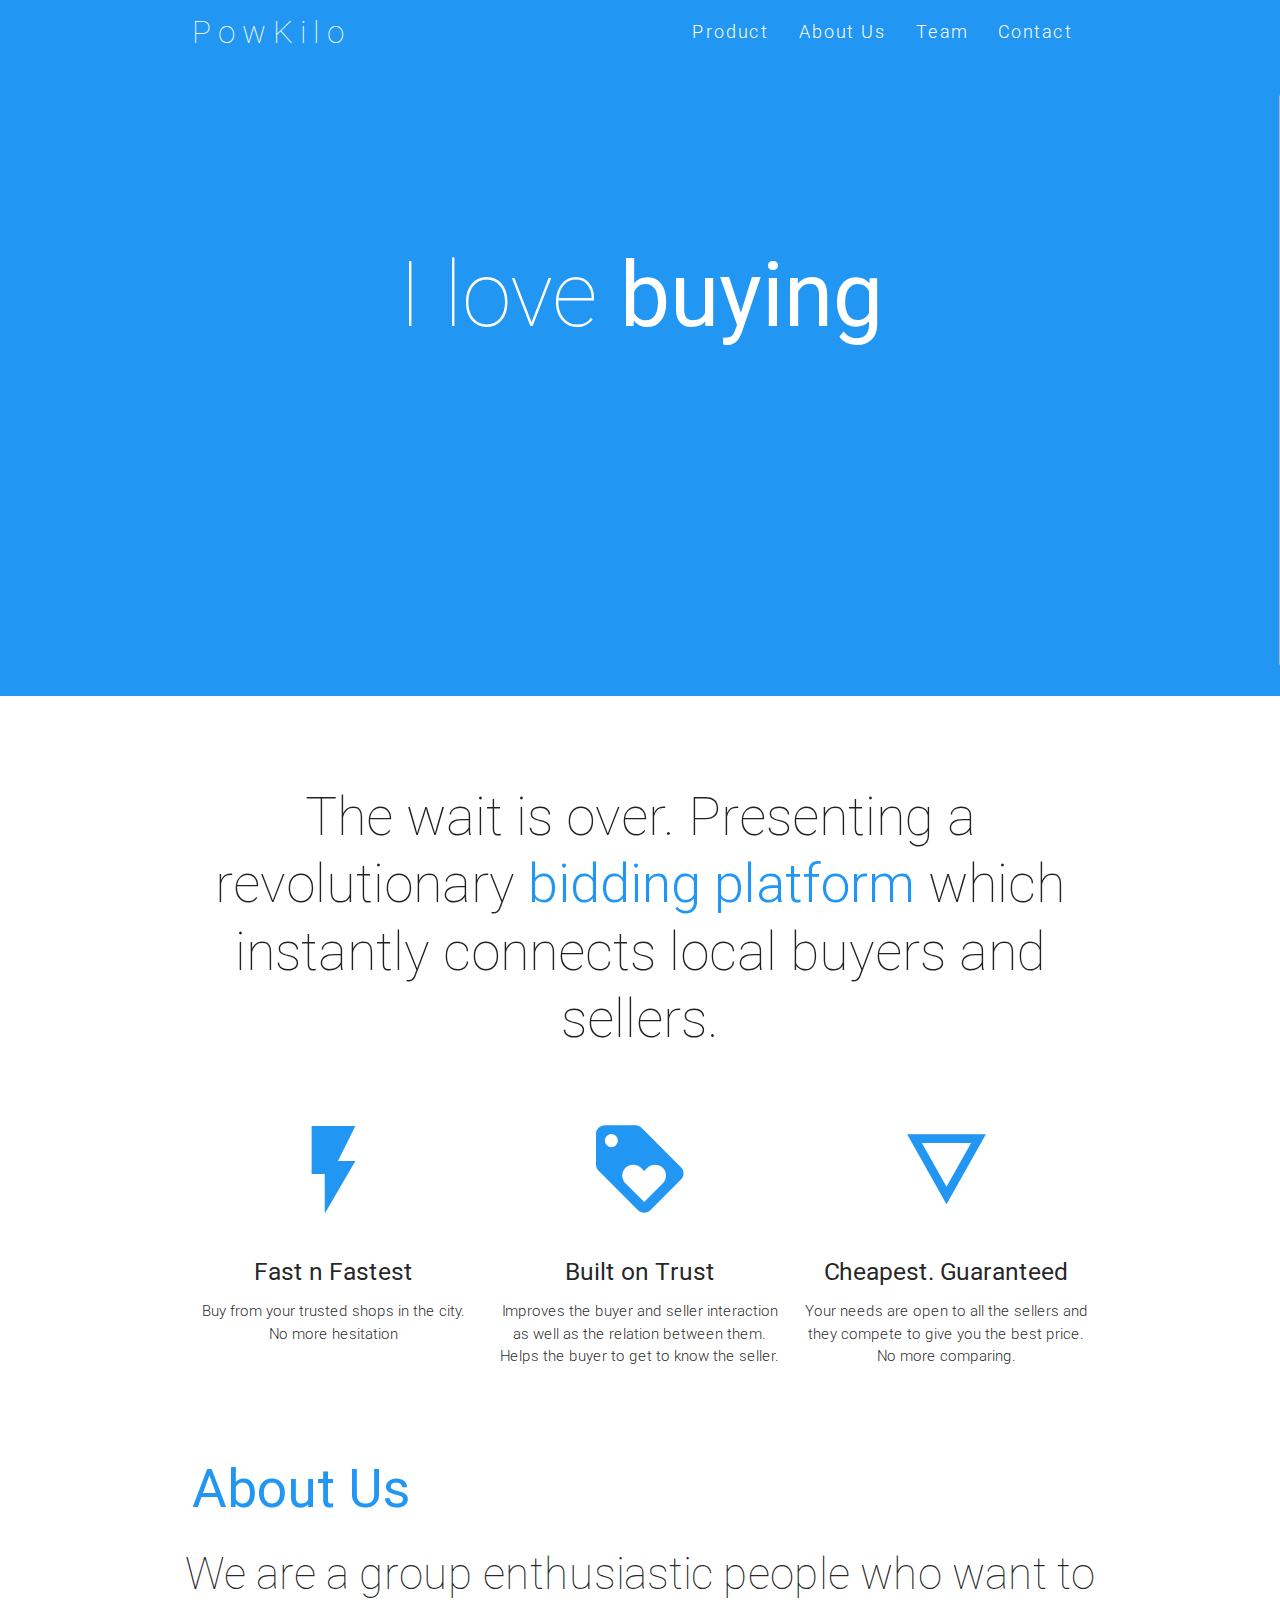
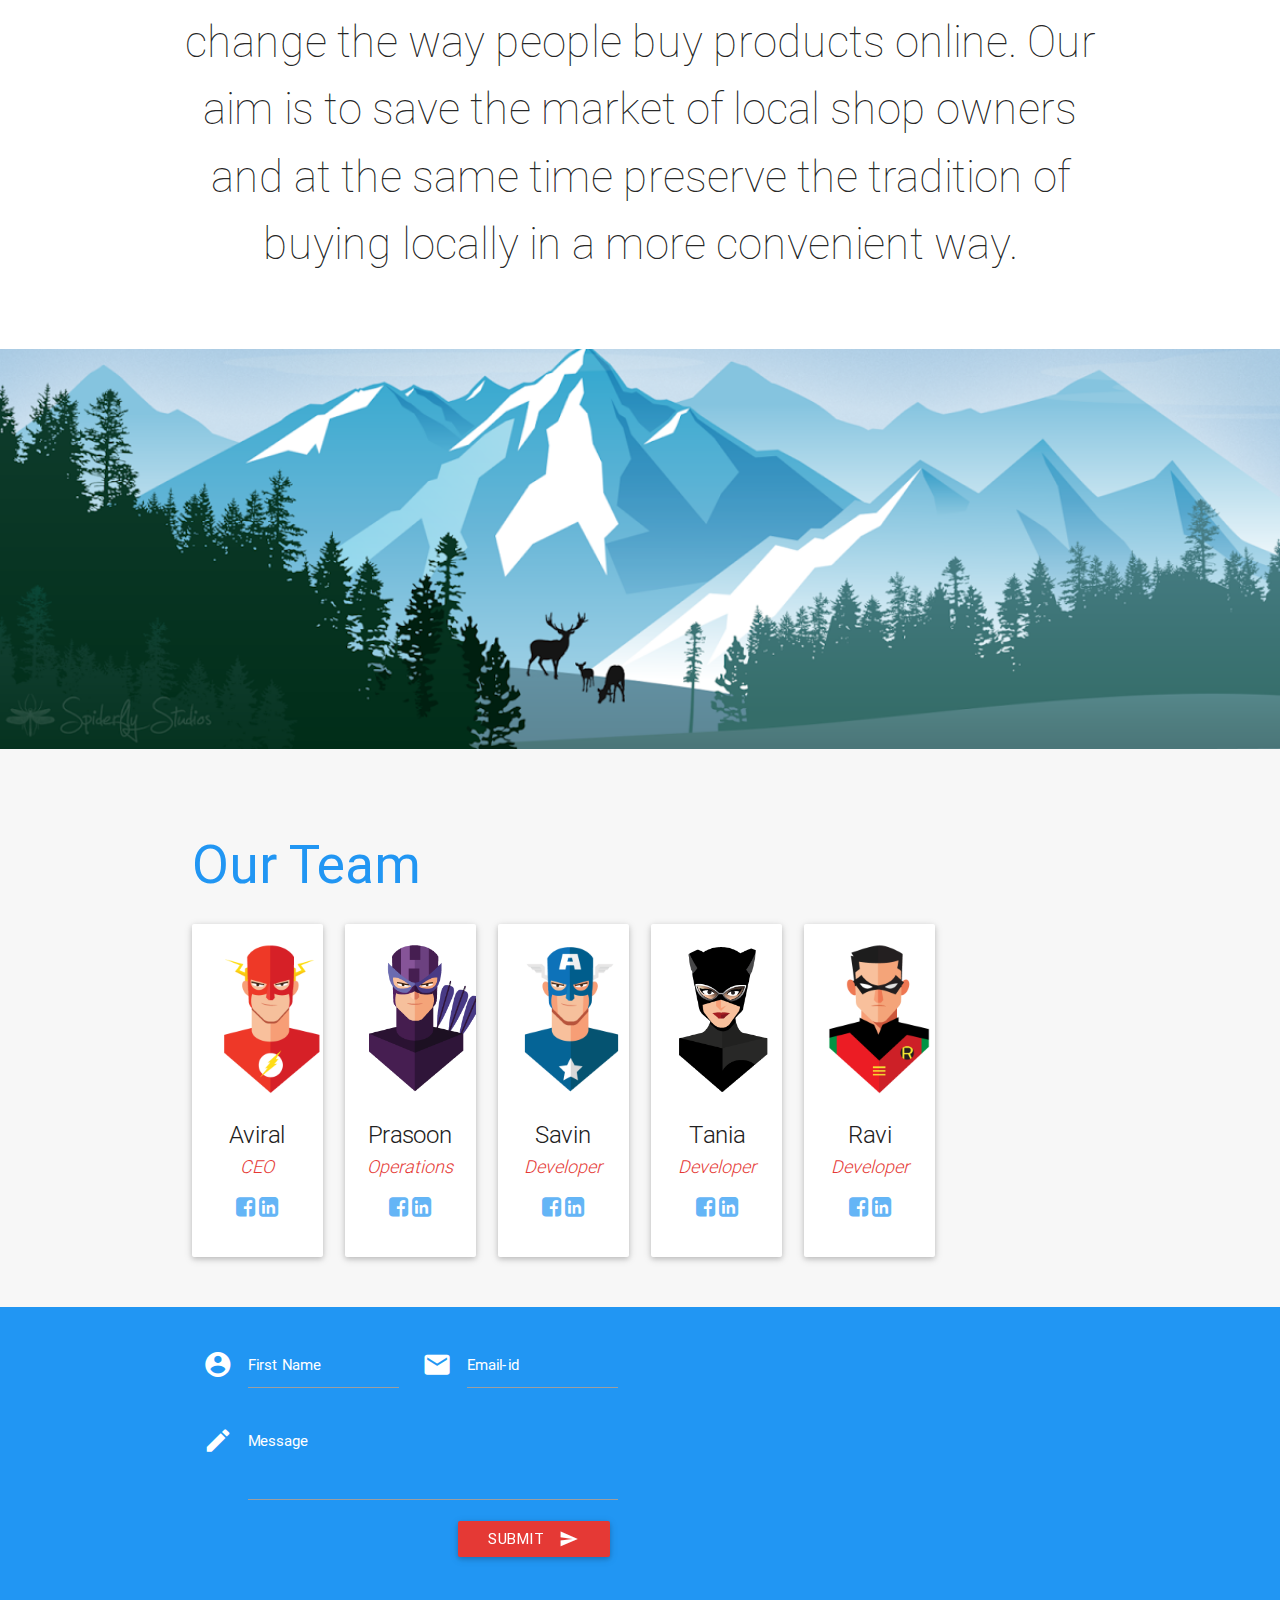
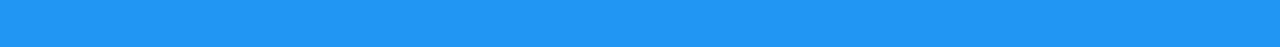
==== index.html @ c4bb671f "[deploy:modifiedLinks]" ====
<!DOCTYPE html>
<html>
<head>
    <meta http-equiv="Content-Type" content="text/html; charset=UTF-8"/>
    <meta name="viewport" content="width=device-width, initial-scale=1, maximum-scale=1.0, user-scalable=no"/>
    <meta name="theme-color" content="#2196F3">
    <title>PowKilo</title>

    <!-- CSS  -->
    <link href="min/plugin-min.css" type="text/css" rel="stylesheet">
    <link href="min/custom-min.css" type="text/css" rel="stylesheet" >
</head>
<body id="top" class="scrollspy">

<!-- Pre Loader -->
<div id="loader-wrapper">
    <div id="loader"></div>
 
    <div class="loader-section section-left"></div>
    <div class="loader-section section-right"></div>
 
</div>

<!--Navigation-->
 <div class="navbar-fixed">
    <nav id="nav_f" class="default_color" role="navigation">
        <div class="container">
            <div class="nav-wrapper">
            <a href="#" id="logo-container" class="brand-logo">PowKilo</a>
                <ul class="right hide-on-med-and-down">
                    <li><a href="#intro">Product</a></li>
                    <li><a href="#about">About Us</a></li>
                    <li><a href="#team">Team</a></li>
                    <li><a href="#contact">Contact</a></li>
                   <!-- <li><a href="link to app" target="_blank">Download</a></li>-->
                </ul>
                <ul id="nav-mobile" class="side-nav">
                    <li><a href="#intro">Product</a></li>
                    <li><a href="#about">About Us</a></li>
                    <li><a href="#team">Team</a></li>
                    <li><a href="#contact">Contact</a></li>
                    <!-- <li><a href="link to app" target="_blank">Download</a></li>-->
                </ul>
            <a href="#" data-activates="nav-mobile" class="button-collapse"><i class="mdi-navigation-menu"></i></a>
            </div>
        </div>
    </nav>
</div>

<!--Hero-->
<div class="section no-pad-bot" id="index-banner">
    <div class="container">
        <h1 class="text_h center header cd-headline letters type">
            <span>I love</span> 
            <span class="cd-words-wrapper waiting">
                <b class="is-visible">buying</b>
                <b>selling</b>
                <b>bidding</b>
            </span>
        </h1>
    </div>
</div>

<!--Intro and service-->
<div id="intro" class="section scrollspy">
    <div class="container">
        <div class="row">
            <div  class="col s12">
                <h2 class="center header text_h2">The wait is over. Presenting a revolutionary<span class="span_h2">  bidding platform </span>which instantly connects local buyers and sellers.
                </h2>
            </div>

            <div  class="col s12 m4 l4">
                <div class="center promo promo-example">
                    <i class="mdi-image-flash-on"></i>
                    <h5 class="promo-caption">Fast n Fastest</h5>
                    <p class="light center">Buy from your trusted shops in the city. No more hesitation</p>
                </div>
            </div>
            <div class="col s12 m4 l4">
                <div class="center promo promo-example">
                    <!--<i class="mdi-social-group"></i>-->
                    <i class="mdi-action-loyalty"></i>
                    <h5 class="promo-caption"> Built on Trust</h5>
                    <p class="light center">Improves the buyer and seller interaction as well as the relation between them. Helps the buyer to get to know the seller.</p>
                </div>
            </div>
            <div class="col s12 m4 l4">
                <div class="center promo promo-example">
                    <i class="mdi-image-details"></i>
                    <h5 class="promo-caption">Cheapest. Guaranteed</h5>
                    <p class="light center">Your needs are open to all the sellers and they compete to give you the best price. No more comparing.</p>
                </div>
            </div>
        </div>
    </div>
</div>

<!--About-->
<div class="section scrollspy" id="about">
    <div class="container">
        <h2 class="header text_b">About Us</h2>
        <div class="row">
            <h3 class="center header text_h2">We are a group enthusiastic people  who want to change the way people buy products online. Our aim is to save the market of local shop owners and at the same time preserve the tradition of buying locally in a more convenient way.</h3>
        </div>
    </div>
</div>

<!--Parallax-->
<div class="parallax-container">
    <div class="parallax"><img src="img/parallax1.png"></div>
</div>

<!--Team-->
<div class="section scrollspy" id="team">
    <div class="container">
        <h2 class="header text_b"> Our Team </h2>
        <div class="row">
            <div class="col s12 m2">
                <div class="card card-avatar">
                    <div class="waves-effect waves-block waves-light">
                        <img class="activator" src="img/avatar1.png">
                    </div>
                    <div class="card-content">
                        <span class="card-title activator grey-text text-darken-4">Aviral <br/>
                            <small><em><a class="red-text text-darken-1" href="#">CEO</a></em></small></span>
                        <p>
                            <a class="blue-text text-lighten-2" href="https://www.facebook.com/aviral.prakash">
                                <i class="fa fa-facebook-square"></i>
                            </a>
                          
                            <a class="blue-text text-lighten-2" href="https://www.linkedin.com/in/aviralprakash">
                                <i class="fa fa-linkedin-square"></i>
                            </a>
                        </p>
                    </div>
                </div>
            </div>
            <div class="col s12 m2">
                <div class="card card-avatar">
                    <div class="waves-effect waves-block waves-light">
                        <img class="activator" src="img/temp2.png">
                    </div>
                    <div class="card-content">
                        <span class="card-title activator grey-text text-darken-4">Prasoon<br/>
                            <small><em><a class="red-text text-darken-1" href="#">Operations</a></em></small>
                        </span>
                        <p>
                            <a class="blue-text text-lighten-2" href="https://www.facebook.com/prasoon.gupta.779">
                                <i class="fa fa-facebook-square"></i>
                            </a>
                          
                           
                            <a class="blue-text text-lighten-2" href="https://www.linkedin.com/in/">
                                <i class="fa fa-linkedin-square"></i>
                            </a>
                        </p>
                    </div>
                </div>
            </div>
            <div class="col s12 m2">
                <div class="card card-avatar">
                    <div class="waves-effect waves-block waves-light">
                        <img class="activator" src="img/avatar3.png">
                    </div>
                    <div class="card-content">
                        <span class="card-title activator grey-text text-darken-4">Savin <br/>
                            <small><em><a class="red-text text-darken-1" href="http://yosaav.me">Developer</a></em></small></span>
                        <p>
                            <a class="blue-text text-lighten-2" href="https://www.facebook.com/savin.varshney">
                                <i class="fa fa-facebook-square"></i>
                            </a>
                            
                       
                            <a class="blue-text text-lighten-2" href="https://www.linkedin.com/in/savinvarshney">
                                <i class="fa fa-linkedin-square"></i>
                            </a>
                        </p>
                    </div>
                </div>
            </div>
            <div class="col s12 m2">
                <div class="card card-avatar">
                    <div class="waves-effect waves-block waves-light">
                        <img class="activator" src="img/avatar2.png">
                    </div>
                    <div class="card-content">
                        <span class="card-title activator grey-text text-darken-4">Tania<br/>
                            <small><em><a class="red-text text-darken-1" href="#">Developer</a></em></small></span>
                        <p>
                            <a class="blue-text text-lighten-2" href="https://www.facebook.com/tania.chattopadhyay">
                                <i class="fa fa-facebook-square"></i>
                            </a>
                          
                           
                            <a class="blue-text text-lighten-2" href="https://www.linkedin.com/in/tania-chattopadhyay-9598a5a2">
                                <i class="fa fa-linkedin-square"></i>
                            </a>
                        </p>
                    </div>
                </div>
            </div>
            <div class="col s12 m2">
                <div class="card card-avatar">
                    <div class="waves-effect waves-block waves-light">
                        <img class="activator" src="img/avatar4.png">
                    </div>
                    <div class="card-content">
                        <span class="card-title activator grey-text text-darken-4">Ravi<br/>
                            <small><em><a class="red-text text-darken-1" href="http://ravic1995.github.io/">Developer</a></em></small></span>
                        <p>
                            <a class="blue-text text-lighten-2" href="https://www.facebook.com/">
                                <i class="fa fa-facebook-square"></i>
                            </a>
                          
                           
                            <a class="blue-text text-lighten-2" href="https://www.linkedin.com/in/ravi-chandak-28825524">
                                <i class="fa fa-linkedin-square"></i>
                            </a>
                        </p>
                    </div>
                </div>
            </div>
        </div>
    </div>
</div>

<!--Footer-->
<footer id="contact" class="page-footer default_color scrollspy">
    <div class="container">  
        <div class="row">
            <div class="col l6 s12">
                <form class="col s12" action="contact.php" method="post">
                    <div class="row">
                        <div class="input-field col s6">
                            <i class="mdi-action-account-circle prefix white-text"></i>
                            <input id="icon_prefix" name="name" type="text" class="validate white-text">
                            <label for="icon_prefix" class="white-text">First Name</label>
                        </div>
                        <div class="input-field col s6">
                            <i class="mdi-communication-email prefix white-text"></i>
                            <input id="icon_email" name="email" type="email" class="validate white-text">
                            <label for="icon_email" class="white-text">Email-id</label>
                        </div>
                        <div class="input-field col s12">
                            <i class="mdi-editor-mode-edit prefix white-text"></i>
                            <textarea id="icon_prefix2" name="message" class="materialize-textarea white-text"></textarea>
                            <label for="icon_prefix2" class="white-text">Message</label>
                        </div>
                        <div class="col offset-s7 s5">
                            <button class="btn waves-effect waves-light red darken-1" type="submit">Submit
                                <i class="mdi-content-send right white-text"></i>
                            </button>
                        </div>
                    </div>
                </form>
            </div>  
        </div>
    </div>
    <div class="footer-copyright default_color">
    </div>
</footer>


    <!--  Scripts-->
    <script src="min/plugin-min.js"></script>
    <script src="min/custom-min.js"></script>

    </body>
</html>
---- min/custom-min.css ----
.default_color{background-color:#2196F3 !important}.default_color_text{color:#2196F3 !important}.icon-block{padding:0
15px}#intro,#work,#team{padding-top:4rem}#index-banner{min-height:632px;max-height:864px;position:relative;background-color:#2196F3}#nav_f{box-shadow:none !important;-webkit-box-shadow:none !important}.text_h{padding:15% 0;font-size:6.0em;font-weight:100;color:white}.brand-logo{position:absolute;color:#fff;display:inline-block;font-size:2.1rem;font-style:normal;font-weight:100;padding:0;letter-spacing:7px}.text_h2{font-weight:100;margin-bottom:4%;line-height:4.5rem}.span_h2{font-weight:300;color:#2196F3}.text_b{color:#2196F3}.in{font-weight:400 !important;font-style:normal !important}.promo
i{color:#2196F3;font-size:7rem;display:block}.card-content
a{color:#2196F3}.card-content a:hover{color:#2196F3}#work,#team{background:rgb(247,247,247)}.text_pink{color:#EF9A9A}nav ul
a{font-size:1.2rem;color:#FFF;letter-spacing:2px;display:block;font-weight:300;padding:0px
15px}.cd-headline.type .cd-words-wrapper{vertical-align:top;overflow:hidden}.cd-headline.type .cd-words-wrapper::after{content:'';position:absolute;right:0;top:50%;bottom:auto;-webkit-transform:translateY(-50%);-moz-transform:translateY(-50%);-ms-transform:translateY(-50%);-o-transform:translateY(-50%);transform:translateY(-50%);height:90%;width:1px;background-color:#aebcb9}.cd-headline.type .cd-words-wrapper.waiting::after{-webkit-animation:cd-pulse 1s infinite;-moz-animation:cd-pulse 1s infinite;animation:cd-pulse 1s infinite}.cd-headline.type .cd-words-wrapper.selected{background-color:#FFF}.cd-headline.type .cd-words-wrapper.selected::after{visibility:hidden}.cd-headline.type .cd-words-wrapper.selected
b{color:#2196F3}.cd-headline.type
b{visibility:hidden}.cd-headline.type b.is-visible{visibility:visible}.cd-headline.type
i{position:absolute;visibility:hidden}.cd-headline.type
i.in{position:relative;visibility:visible}@-webkit-keyframes cd-pulse{0%{-webkit-transform:translateY(-50%) scale(1);opacity:1}40%{-webkit-transform:translateY(-50%) scale(0.9);opacity:0}100%{-webkit-transform:translateY(-50%) scale(0);opacity:0}}@-moz-keyframes cd-pulse{0%{-moz-transform:translateY(-50%) scale(1);opacity:1}40%{-moz-transform:translateY(-50%) scale(0.9);opacity:0}100%{-moz-transform:translateY(-50%) scale(0);opacity:0}}@keyframes cd-pulse{0%{-webkit-transform:translateY(-50%) scale(1);-moz-transform:translateY(-50%) scale(1);-ms-transform:translateY(-50%) scale(1);-o-transform:translateY(-50%) scale(1);transform:translateY(-50%) scale(1);opacity:1}40%{-webkit-transform:translateY(-50%) scale(0.9);-moz-transform:translateY(-50%) scale(0.9);-ms-transform:translateY(-50%) scale(0.9);-o-transform:translateY(-50%) scale(0.9);transform:translateY(-50%) scale(0.9);opacity:0}100%{-webkit-transform:translateY(-50%) scale(0);-moz-transform:translateY(-50%) scale(0);-ms-transform:translateY(-50%) scale(0);-o-transform:translateY(-50%) scale(0);transform:translateY(-50%) scale(0);opacity:0}}#preloader{position:fixed;top:0;left:0;right:0;bottom:0;background-color:#fff;z-index:1200}#status{width:200px;height:200px;position:absolute;left:50%;top:50%;background-image:url(/img/status.gif);background-repeat:no-repeat;background-position:center;margin:-100px 0 0 -100px}@media only screen and (max-width: 480px){.text_h{padding:4% 0;font-size:5em;font-weight:100;color:white}}input,textarea{border-bottom:1px solid #fff}nav a.button-collapse{left:-25px}.card-avatar .waves-effect{text-align:center;margin-top:20px}.card-avatar
img{height:150px;width:150px;border-radius:75px}.card-avatar .card-content{text-align:center}.card .card-content
p{margin:15px
0px}.card-avatar .card-content
i{font-size:1.5rem}.card-avatar .card-content .card-title{line-height:30px !important}.parallax-container{max-height:400px}footer.page-footer{margin-top:0px !important}
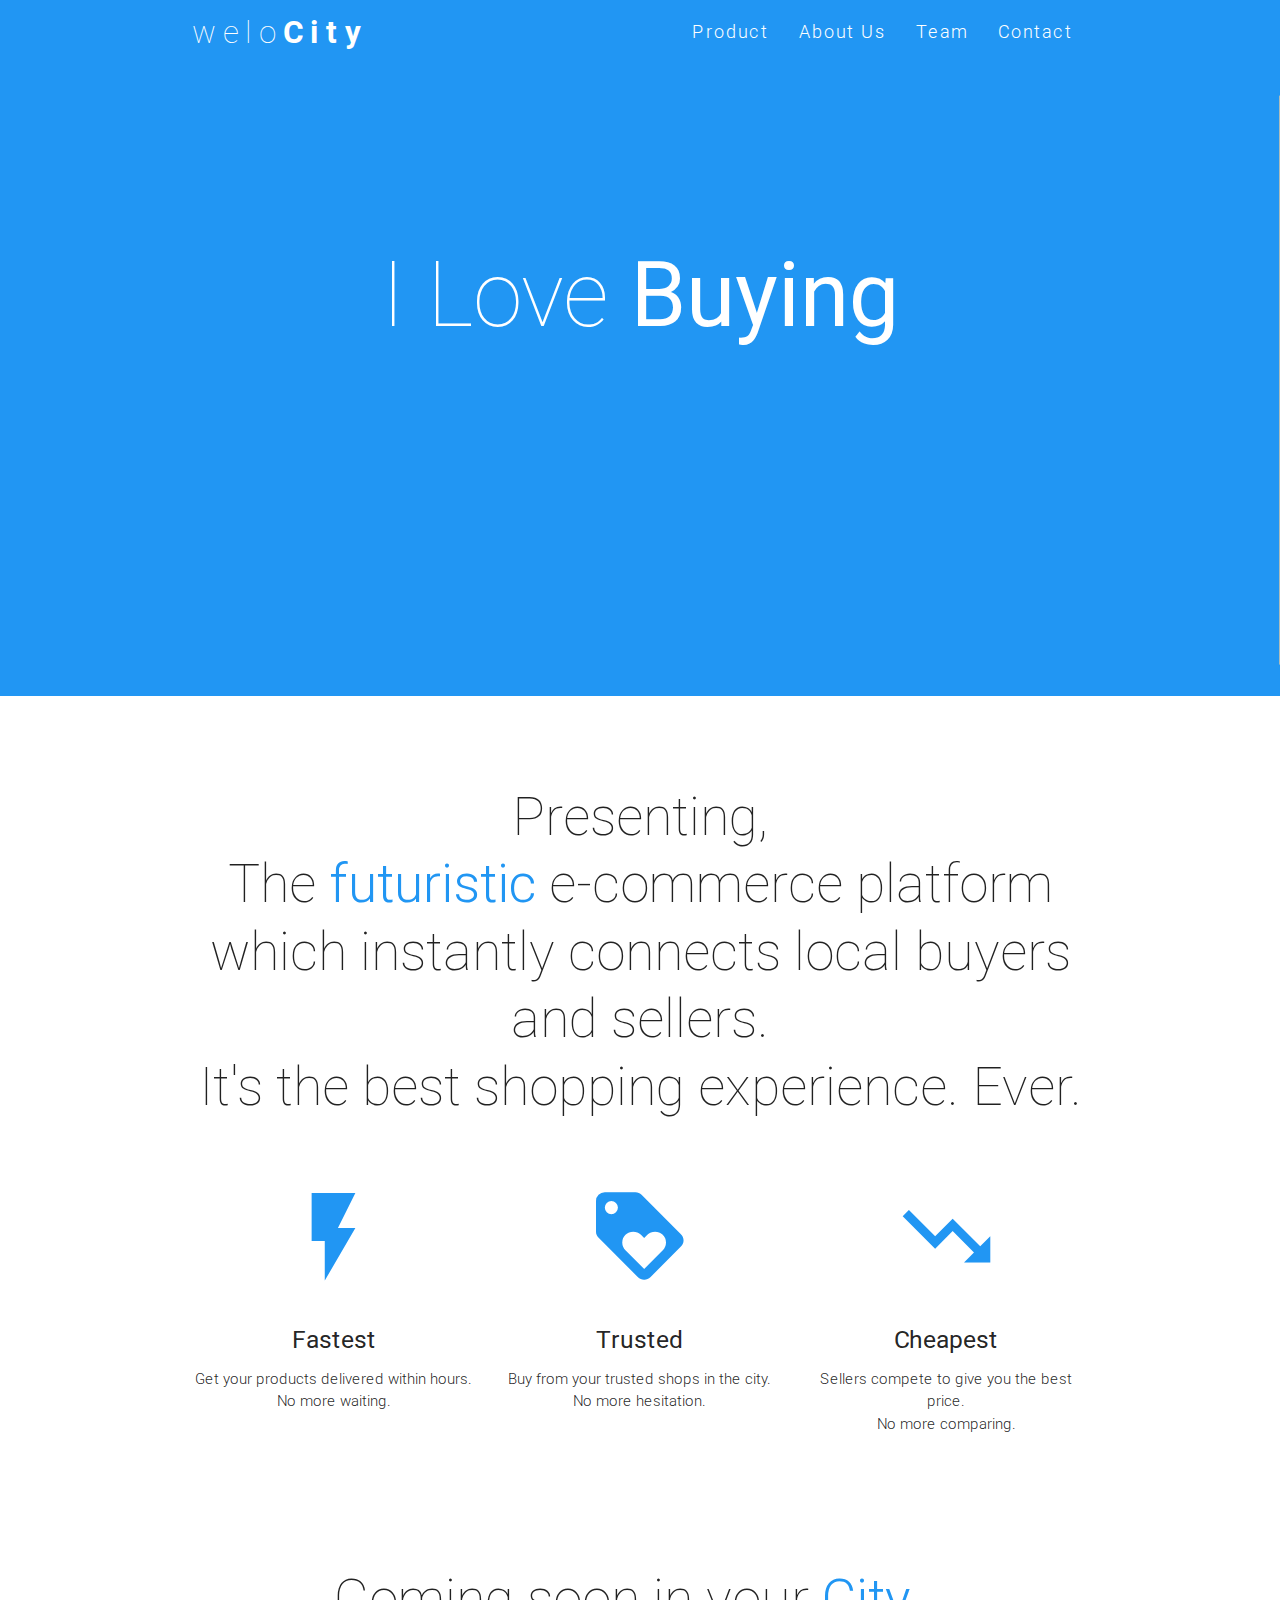
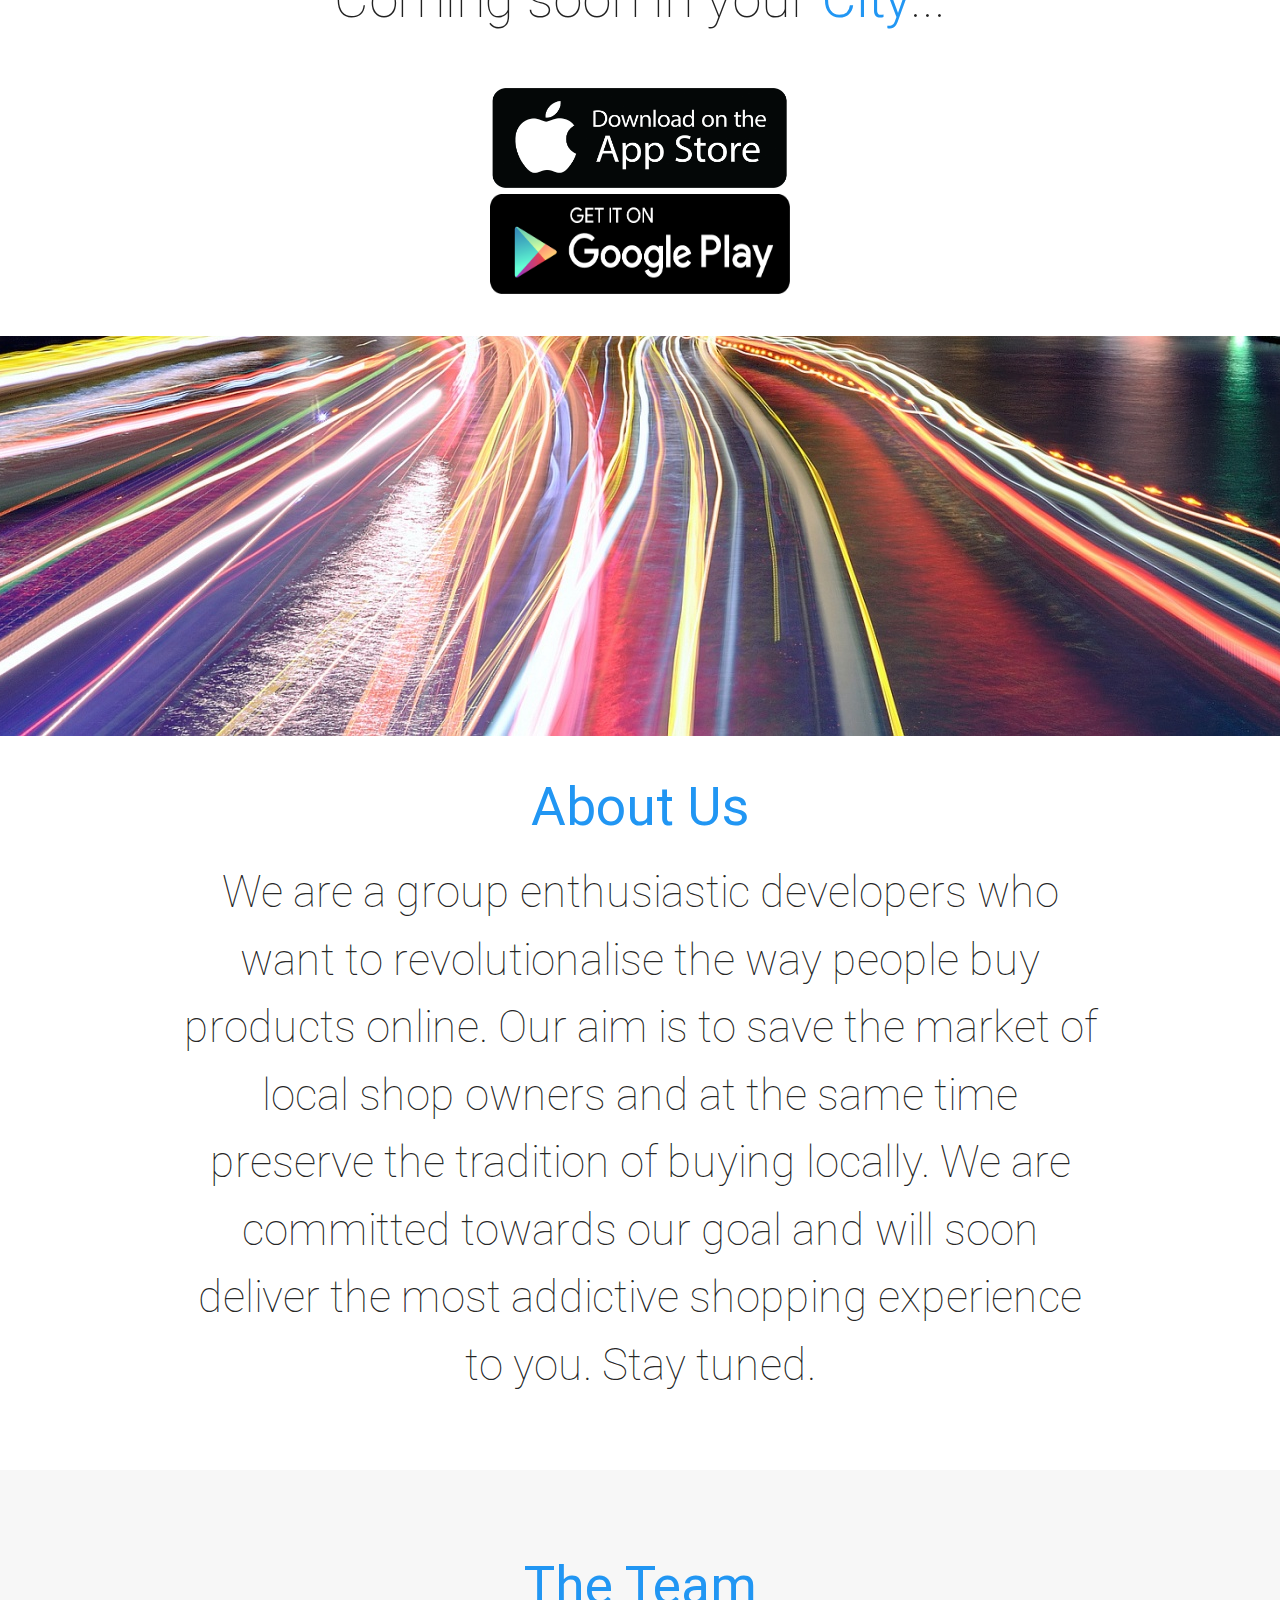
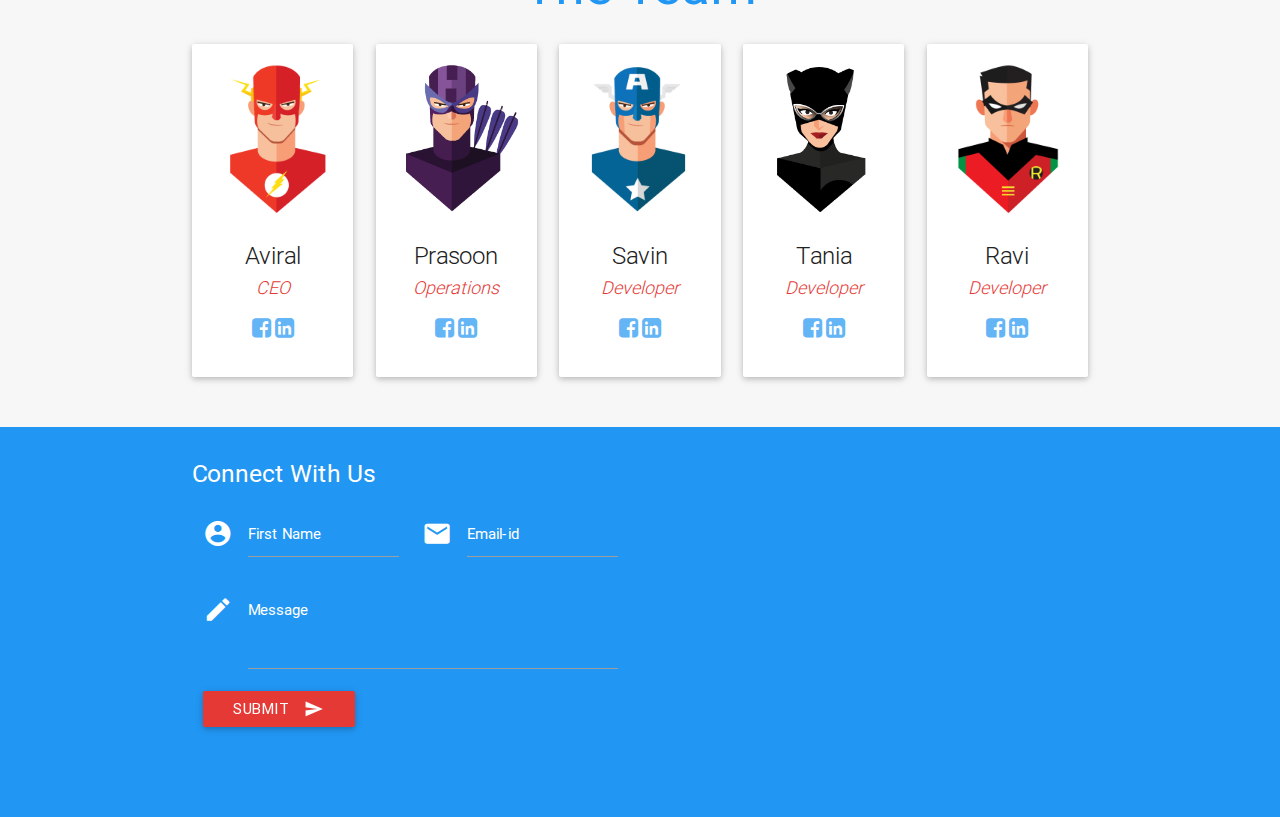
==== commit 5fdfd2a5: "[deploy:modifiedLinks]" ====
--- a/index.html
+++ b/index.html
@@ -4,7 +4,7 @@
     <meta http-equiv="Content-Type" content="text/html; charset=UTF-8"/>
     <meta name="viewport" content="width=device-width, initial-scale=1, maximum-scale=1.0, user-scalable=no"/>
     <meta name="theme-color" content="#2196F3">
-    <title>PowKilo</title>
+    <title>weloCity</title>
 
     <!-- CSS  -->
     <link href="min/plugin-min.css" type="text/css" rel="stylesheet">
@@ -26,7 +26,7 @@
     <nav id="nav_f" class="default_color" role="navigation">
         <div class="container">
             <div class="nav-wrapper">
-            <a href="#" id="logo-container" class="brand-logo">PowKilo</a>
+            <a href="#" id="logo-container" class="brand-logo">welo<b>City</b></a>
                 <ul class="right hide-on-med-and-down">
                     <li><a href="#intro">Product</a></li>
                     <li><a href="#about">About Us</a></li>
@@ -51,11 +51,11 @@
 <div class="section no-pad-bot" id="index-banner">
     <div class="container">
         <h1 class="text_h center header cd-headline letters type">
-            <span>I love</span> 
+            <span>I Love</span> 
             <span class="cd-words-wrapper waiting">
-                <b class="is-visible">buying</b>
-                <b>selling</b>
-                <b>bidding</b>
+                <b class="is-visible">Buying</b>
+                <b>Bidding</b>
+                <b>Selling</b>
             </span>
         </h1>
     </div>
@@ -66,42 +66,56 @@
     <div class="container">
         <div class="row">
             <div  class="col s12">
-                <h2 class="center header text_h2">The wait is over. Presenting a revolutionary<span class="span_h2">  bidding platform </span>which instantly connects local buyers and sellers.
-                </h2>
+                <h2 class="center header text_h2">Presenting,<br>The <span class="span_h2"> futuristic </span>e-commerce platform which instantly connects local buyers and sellers.<br>It's the best shopping experience. Ever. </h2>
             </div>
 
             <div  class="col s12 m4 l4">
                 <div class="center promo promo-example">
                     <i class="mdi-image-flash-on"></i>
-                    <h5 class="promo-caption">Fast n Fastest</h5>
-                    <p class="light center">Buy from your trusted shops in the city. No more hesitation</p>
+                    <h5 class="promo-caption">Fastest</h5>
+                    <p class="light center">Get your products delivered within hours.<br>No more waiting.</p>
                 </div>
             </div>
             <div class="col s12 m4 l4">
                 <div class="center promo promo-example">
                     <!--<i class="mdi-social-group"></i>-->
                     <i class="mdi-action-loyalty"></i>
-                    <h5 class="promo-caption"> Built on Trust</h5>
-                    <p class="light center">Improves the buyer and seller interaction as well as the relation between them. Helps the buyer to get to know the seller.</p>
+                    <h5 class="promo-caption">Trusted</h5>
+                    <p class="light center">Buy from your trusted shops in the city.<br>No more hesitation.</p>
                 </div>
             </div>
             <div class="col s12 m4 l4">
                 <div class="center promo promo-example">
-                    <i class="mdi-image-details"></i>
-                    <h5 class="promo-caption">Cheapest. Guaranteed</h5>
-                    <p class="light center">Your needs are open to all the sellers and they compete to give you the best price. No more comparing.</p>
-                </div>
-            </div>
-        </div>
-    </div>
-</div>
-
-<!--About-->
-<div class="section scrollspy" id="about">
-    <div class="container">
-        <h2 class="header text_b">About Us</h2>
-        <div class="row">
-            <h3 class="center header text_h2">We are a group enthusiastic people  who want to change the way people buy products online. Our aim is to save the market of local shop owners and at the same time preserve the tradition of buying locally in a more convenient way.</h3>
+                    <i class="mdi-action-trending-down"></i>
+                    <h5 class="promo-caption">Cheapest</h5>
+                    <p class="light center">Sellers compete to give you the best price.<br>No more comparing.</p>
+                </div>
+            </div>
+        </div>
+    </div>
+    <div class="container">
+        <div class="row">
+            <div  class="col s12">
+                <h2 class="center header text_h2"><br>Coming soon in your <span class="span_h2">City</span>... </h2>
+            </div>
+        </div>
+    </div>
+
+    <div class="container">
+        <div class="row">
+            <div class="col s12">
+            
+                    <div class="center waves-effect waves-block waves-light">
+                        <img class="activator" src="img/app-store.png" height="100" width="300">
+                    </div>
+                
+            </div>  
+             <div class="col s12">
+                    <div class="center waves-effect waves-block waves-light">
+                        <img class="activator" src="img/google-play.png" height="100" width="300">
+                    </div> 
+                    
+            </div>    
         </div>
     </div>
 </div>
@@ -111,12 +125,24 @@
     <div class="parallax"><img src="img/parallax1.png"></div>
 </div>
 
+<!--About-->
+<div class="section scrollspy" id="about">
+    <div class="container">
+        <h2 class="center header text_b">About Us</h2>
+        <div class="row">
+            <h3 class="center header text_h2">We are a group enthusiastic developers who want to revolutionalise the way people buy products online. Our aim is to save the market of local shop owners and at the same time preserve the tradition of buying locally. We are committed towards our goal and will soon deliver the most addictive shopping experience to you. Stay tuned.</h3>
+        </div>
+    </div>
+</div>
+
+
+
 <!--Team-->
 <div class="section scrollspy" id="team">
     <div class="container">
-        <h2 class="header text_b"> Our Team </h2>
-        <div class="row">
-            <div class="col s12 m2">
+        <h2 class="center header text_b">The Team </h2>
+        <div class="row">
+            <center><div class="col s12 m2">
                 <div class="card card-avatar">
                     <div class="waves-effect waves-block waves-light">
                         <img class="activator" src="img/avatar1.png">
@@ -129,13 +155,13 @@
                                 <i class="fa fa-facebook-square"></i>
                             </a>
                           
-                            <a class="blue-text text-lighten-2" href="https://www.linkedin.com/in/aviralprakash">
-                                <i class="fa fa-linkedin-square"></i>
-                            </a>
-                        </p>
-                    </div>
-                </div>
-            </div>
+                            <a class="blue-text text-lighten-2" href="https://sg.linkedin.com/in/aviralprakash">
+                                <i class="fa fa-linkedin-square"></i>
+                            </a>
+                        </p>
+                    </div>
+                </div>
+            </div></center>
             <div class="col s12 m2">
                 <div class="card card-avatar">
                     <div class="waves-effect waves-block waves-light">
@@ -228,6 +254,8 @@
 <!--Footer-->
 <footer id="contact" class="page-footer default_color scrollspy">
     <div class="container">  
+        <h5 class="white-text">
+            Connect With Us</h5>
         <div class="row">
             <div class="col l6 s12">
                 <form class="col s12" action="contact.php" method="post">
@@ -247,7 +275,7 @@
                             <textarea id="icon_prefix2" name="message" class="materialize-textarea white-text"></textarea>
                             <label for="icon_prefix2" class="white-text">Message</label>
                         </div>
-                        <div class="col offset-s7 s5">
+                        <div class="col  s5">
                             <button class="btn waves-effect waves-light red darken-1" type="submit">Submit
                                 <i class="mdi-content-send right white-text"></i>
                             </button>
--- a/min/custom-min.css
+++ b/min/custom-min.css
@@ -1,5 +1,5 @@
 .default_color{background-color:#2196F3 !important}.default_color_text{color:#2196F3 !important}.icon-block{padding:0
-15px}#intro,#work,#team{padding-top:4rem}#index-banner{min-height:632px;max-height:864px;position:relative;background-color:#2196F3}#nav_f{box-shadow:none !important;-webkit-box-shadow:none !important}.text_h{padding:15% 0;font-size:6.0em;font-weight:100;color:white}.brand-logo{position:absolute;color:#fff;display:inline-block;font-size:2.1rem;font-style:normal;font-weight:100;padding:0;letter-spacing:7px}.text_h2{font-weight:100;margin-bottom:4%;line-height:4.5rem}.span_h2{font-weight:300;color:#2196F3}.text_b{color:#2196F3}.in{font-weight:400 !important;font-style:normal !important}.promo
+15px}#intro,#work,#team{padding-top:4rem}#index-banner{min-height:632px;max-height:864px;position:relative;background-color:#2196F3}#nav_f{box-shadow:none !important;-webkit-box-shadow:none !important}.text_h{padding:15% 0;font-size:6.0em;font-weight:100;color:white}.brand-logo{position:absolute;color:#fff;display:inline-block;font-size:2.1rem;font-style:normal;font-weight:100;padding:0;letter-spacing:7px}.text_h2{font-weight:100;margin-bottom:4%;line-height:4.5rem}.span_h2{font-weight:300;color:#2196F3}.text_b{color:#2196F3}.text_custom1{color:white}.in{font-weight:400 !important;font-style:normal !important}.promo
 i{color:#2196F3;font-size:7rem;display:block}.card-content
 a{color:#2196F3}.card-content a:hover{color:#2196F3}#work,#team{background:rgb(247,247,247)}.text_pink{color:#EF9A9A}nav ul
 a{font-size:1.2rem;color:#FFF;letter-spacing:2px;display:block;font-weight:300;padding:0px
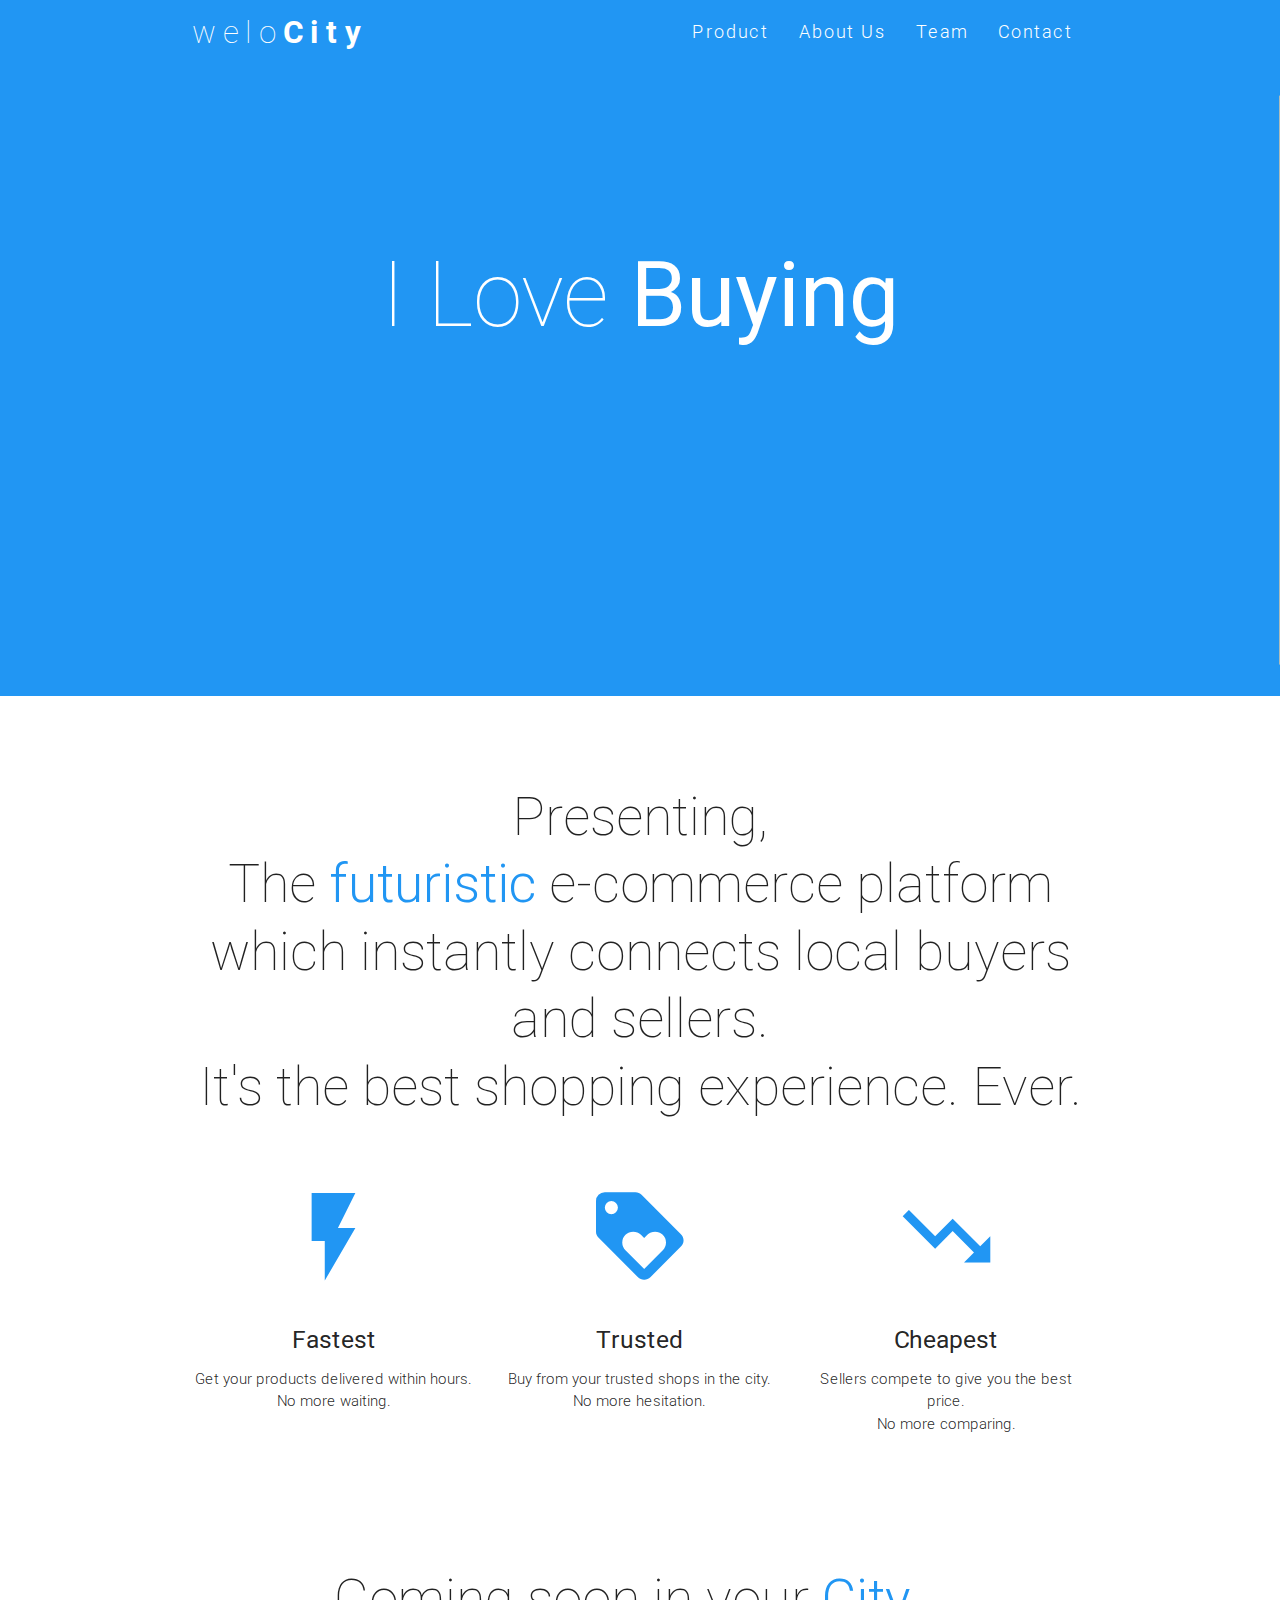
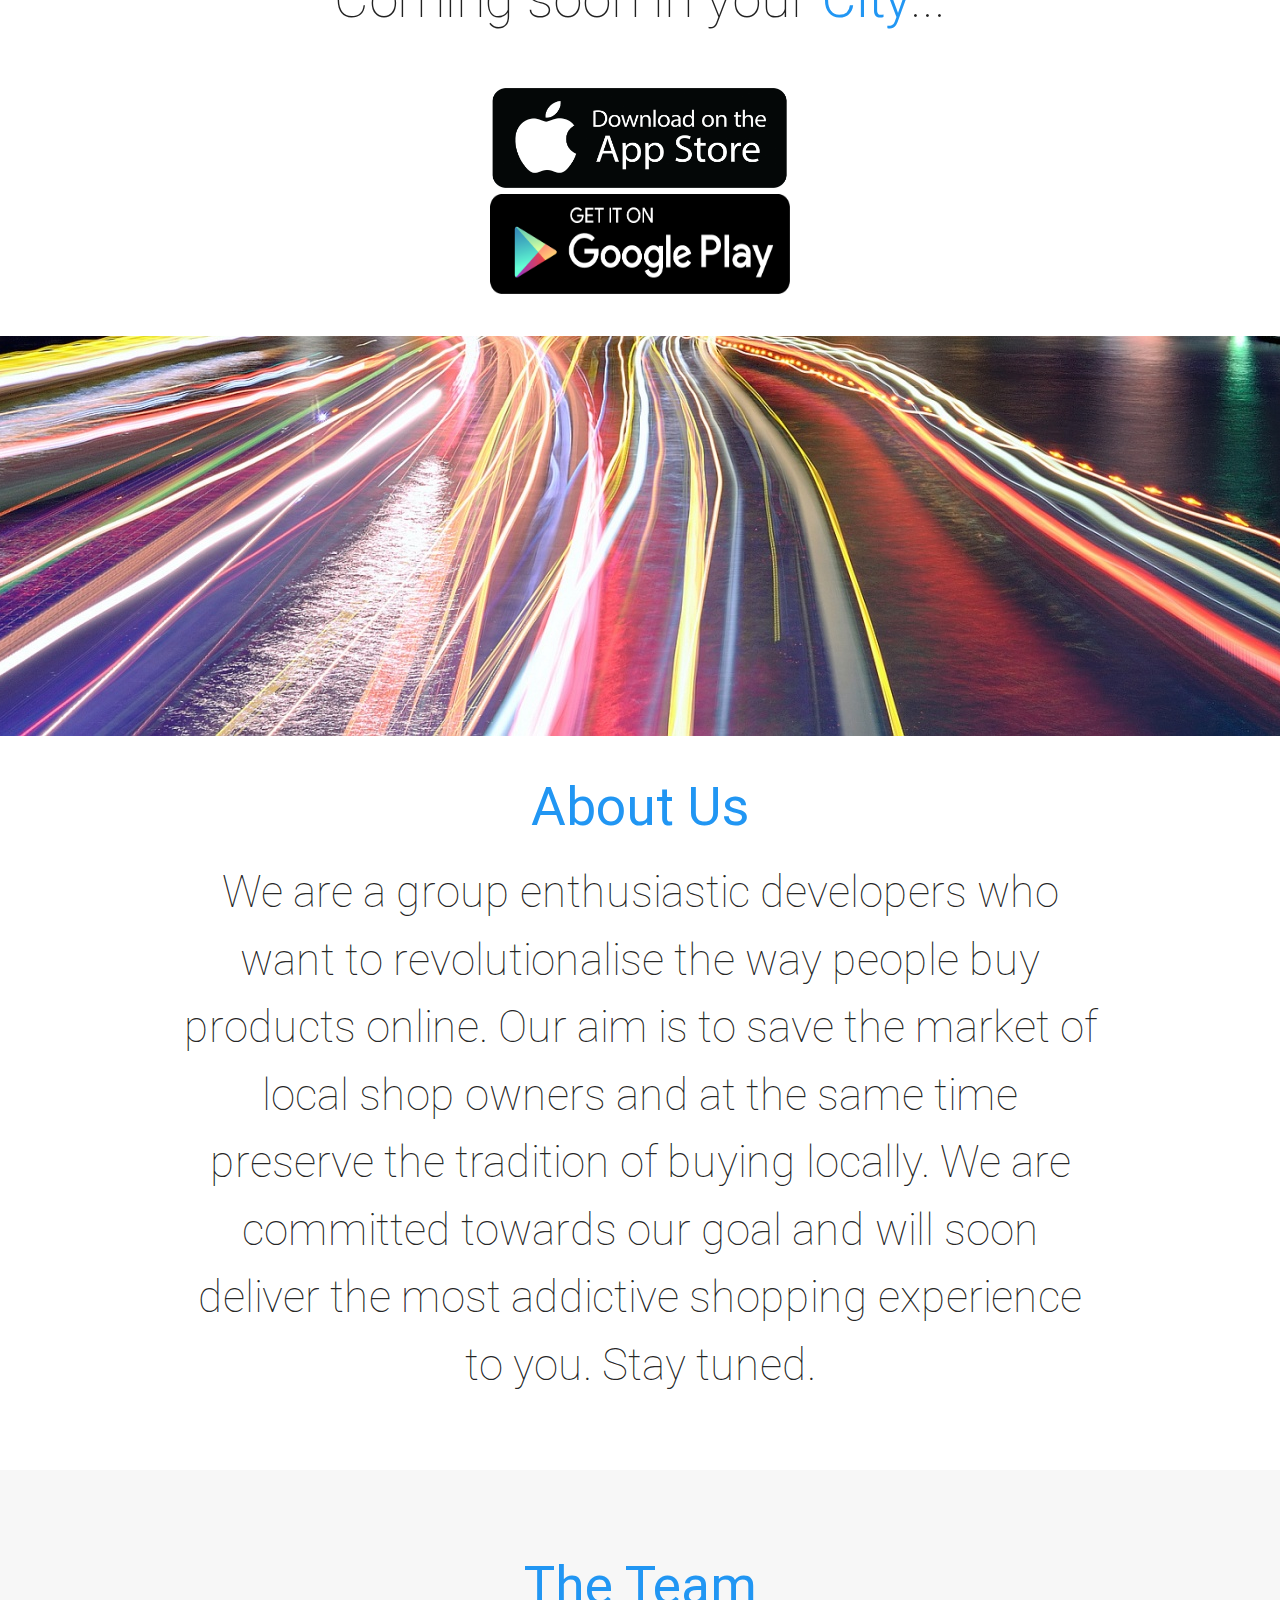
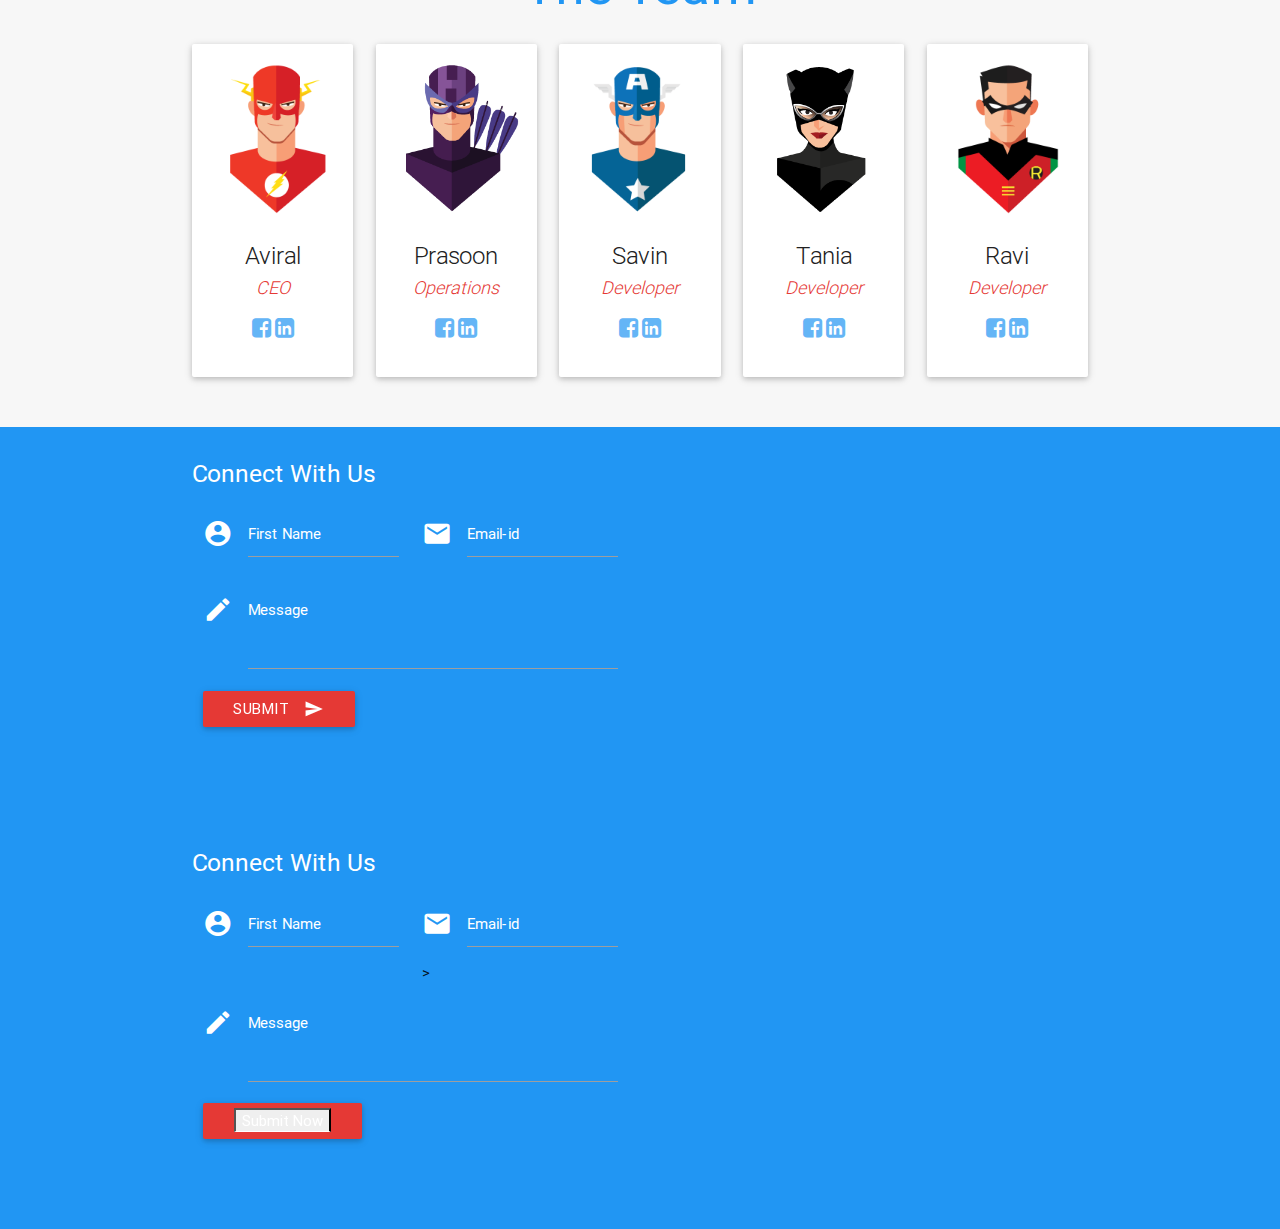
==== commit 1d5911cf: "[deploy:modifiedLinks]" ====
--- a/index.html
+++ b/index.html
@@ -289,6 +289,46 @@
     </div>
 </footer>
 
+<footer id="contact" class="page-footer default_color scrollspy">
+    <div class="container">  
+        <h5 class="white-text">
+            Connect With Us</h5>
+        <div class="row">
+            <div class="col l6 s12">
+                <form class="col s12" method= "post" action="http://www.domain.com/scripts/formemail.bml">
+                    <input type="hidden" name="my_email" value="aviralprakash@gmail.com">
+                    <input type="hidden" name="thankyou_url" value="www.facebook.com">
+                    <div class="row">
+                        <div class="input-field col s6">
+                            <i class="mdi-action-account-circle prefix white-text"></i>
+                            <input type="text" name="fullname" size="25"> 
+                            <label for="icon_prefix" class="white-text">First Name</label>
+                        </div>
+                        <div class="input-field col s6">
+                            <i class="mdi-communication-email prefix white-text"></i>
+                            <input id="icon_email" type="text" name="email" size="25"> >
+                            <label for="icon_email" class="white-text">Email-id</label>
+                        </div>
+                        <div class="input-field col s12">
+                            <i class="mdi-editor-mode-edit prefix white-text"></i>
+                            <textarea id="icon_prefix2" name="message" class="materialize-textarea white-text"></textarea>
+                            <label for="icon_prefix2" class="white-text">Message</label>
+                        </div>
+                        <div class="col  s5">
+                             <button class="btn waves-effect waves-light red darken-1">
+                            <input type="submit" name="submit" value="Submit Now" >
+                            <i class="mdi-content-send right white-text"></i>
+                            </button>
+                        </div>
+                    </div>
+                </form>
+            </div>  
+        </div>
+    </div>
+    <div class="footer-copyright default_color">
+    </div>
+</footer>
+
 
     <!--  Scripts-->
     <script src="min/plugin-min.js"></script>
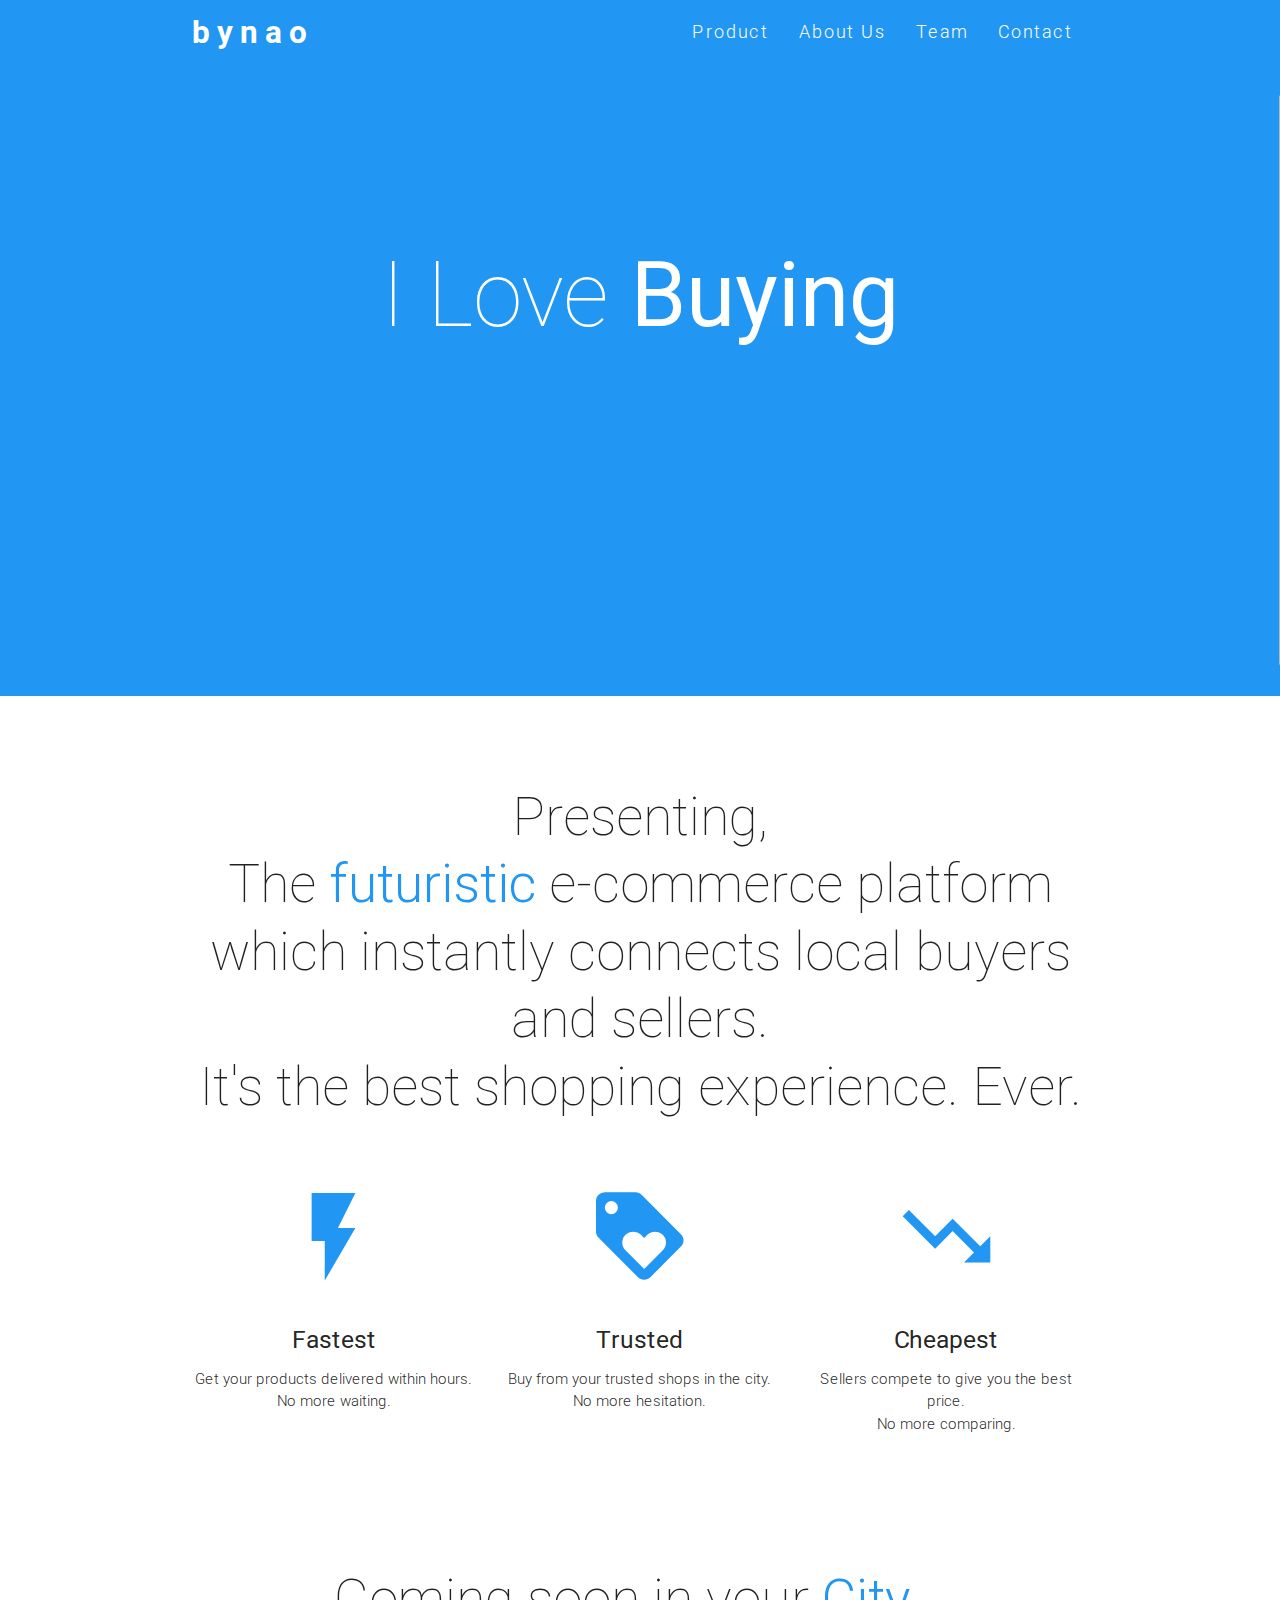
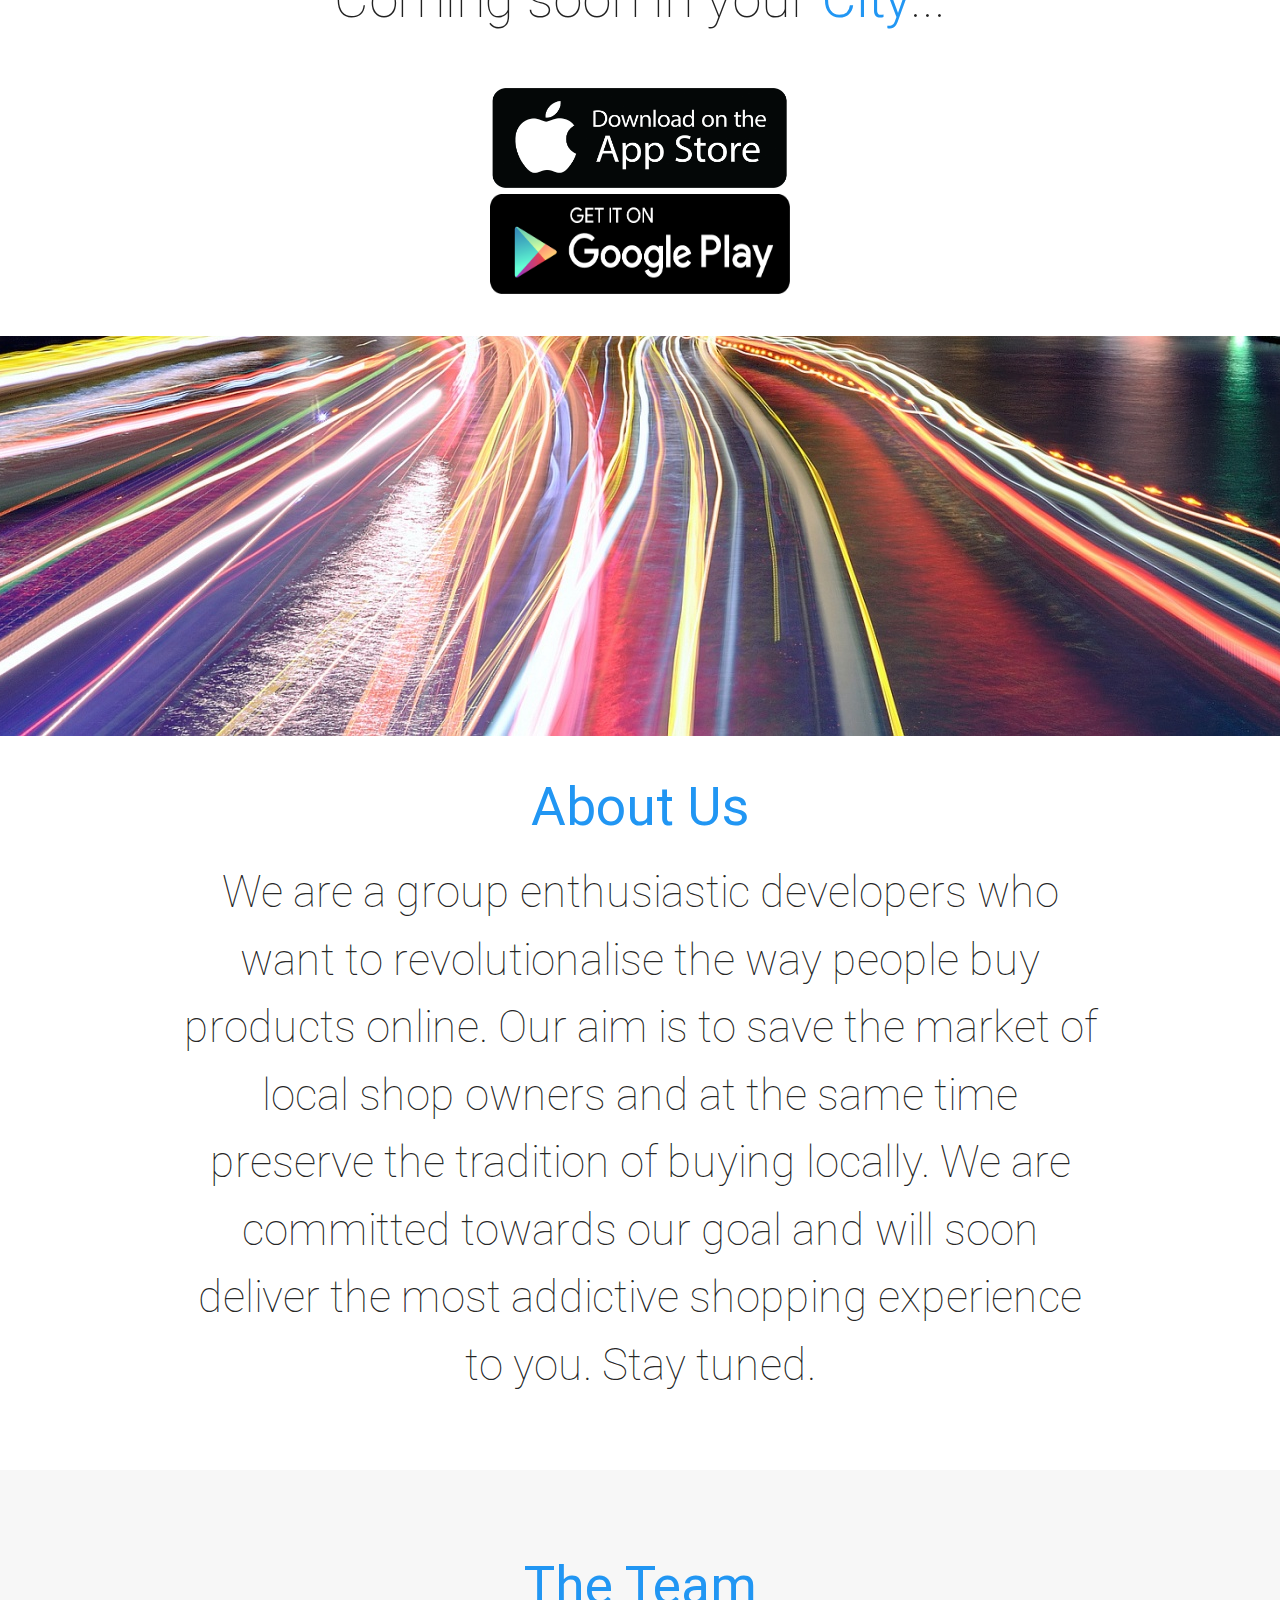
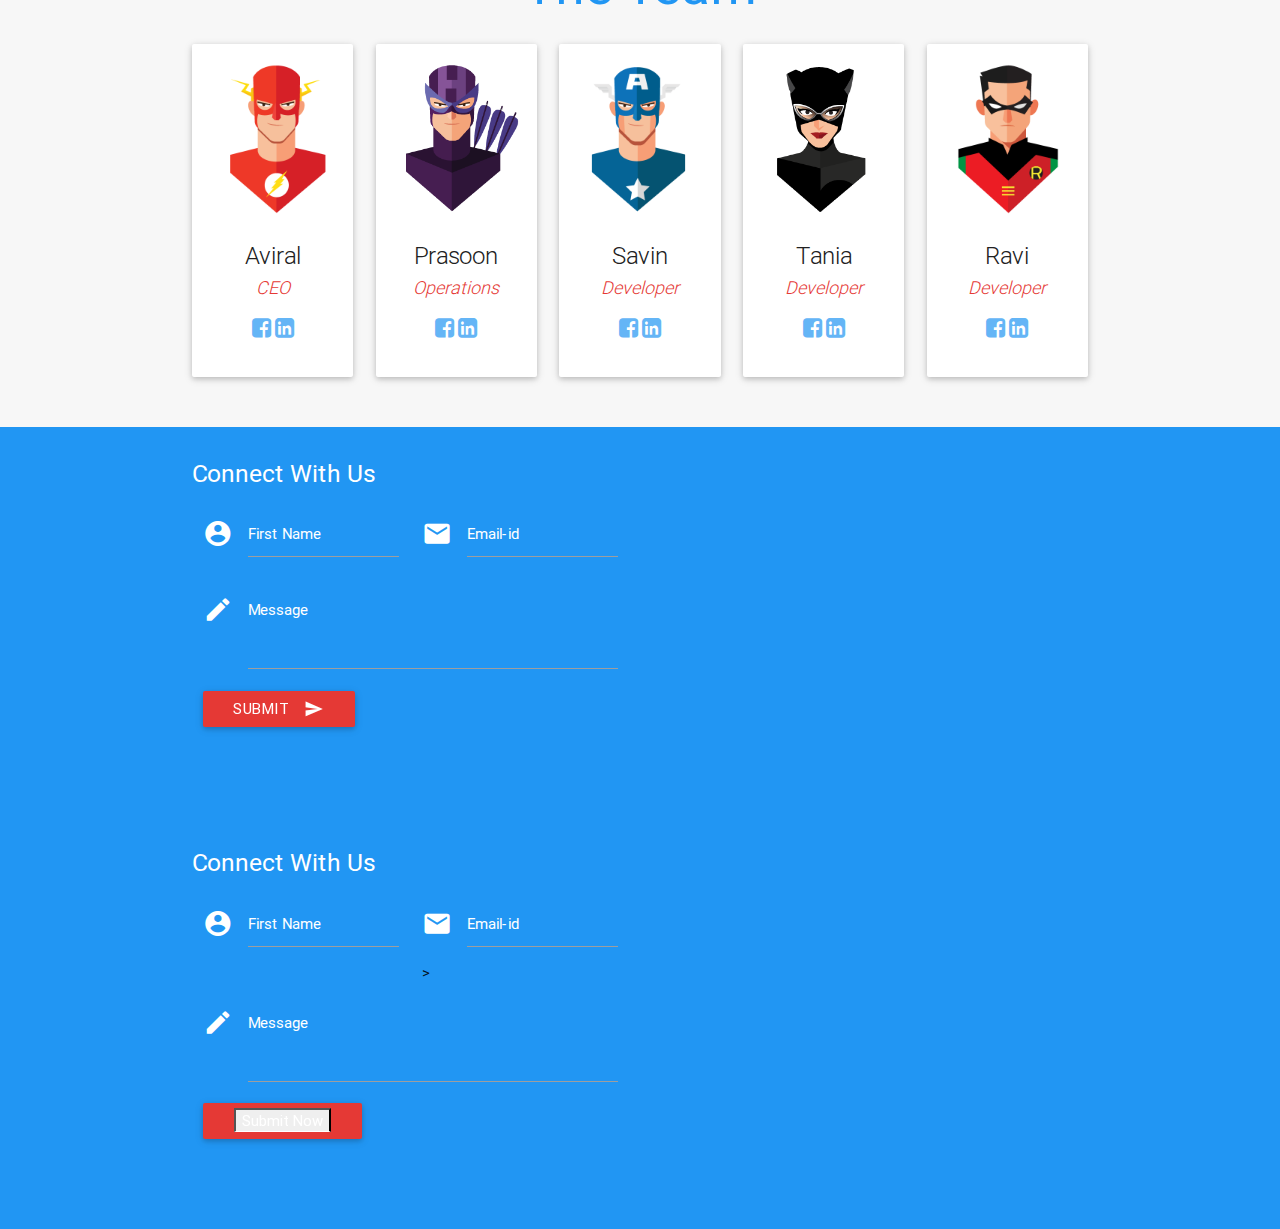
==== commit f22a9044: "[deploy:modifiedLinks]" ====
--- a/index.html
+++ b/index.html
@@ -26,7 +26,7 @@
     <nav id="nav_f" class="default_color" role="navigation">
         <div class="container">
             <div class="nav-wrapper">
-            <a href="#" id="logo-container" class="brand-logo">welo<b>City</b></a>
+            <a href="#" id="logo-container" class="brand-logo"><b>bynao</b></a>
                 <ul class="right hide-on-med-and-down">
                     <li><a href="#intro">Product</a></li>
                     <li><a href="#about">About Us</a></li>
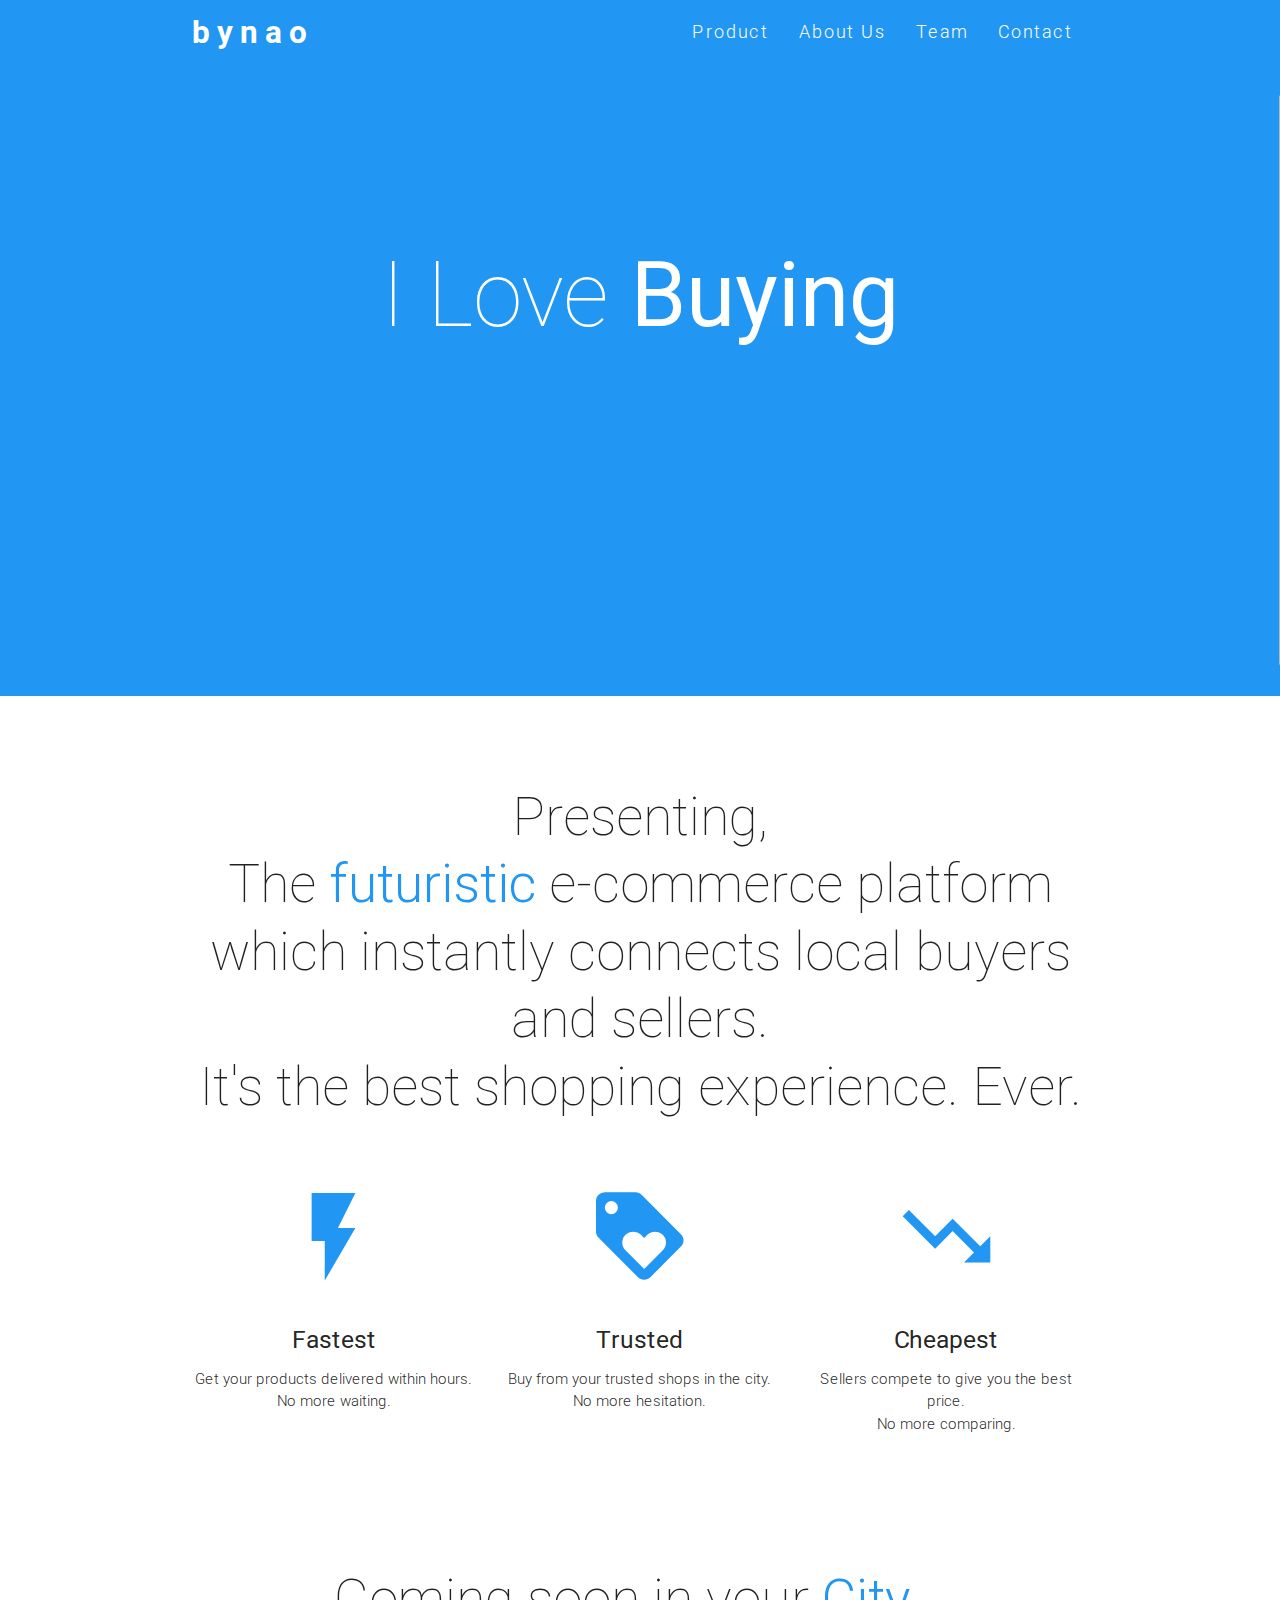
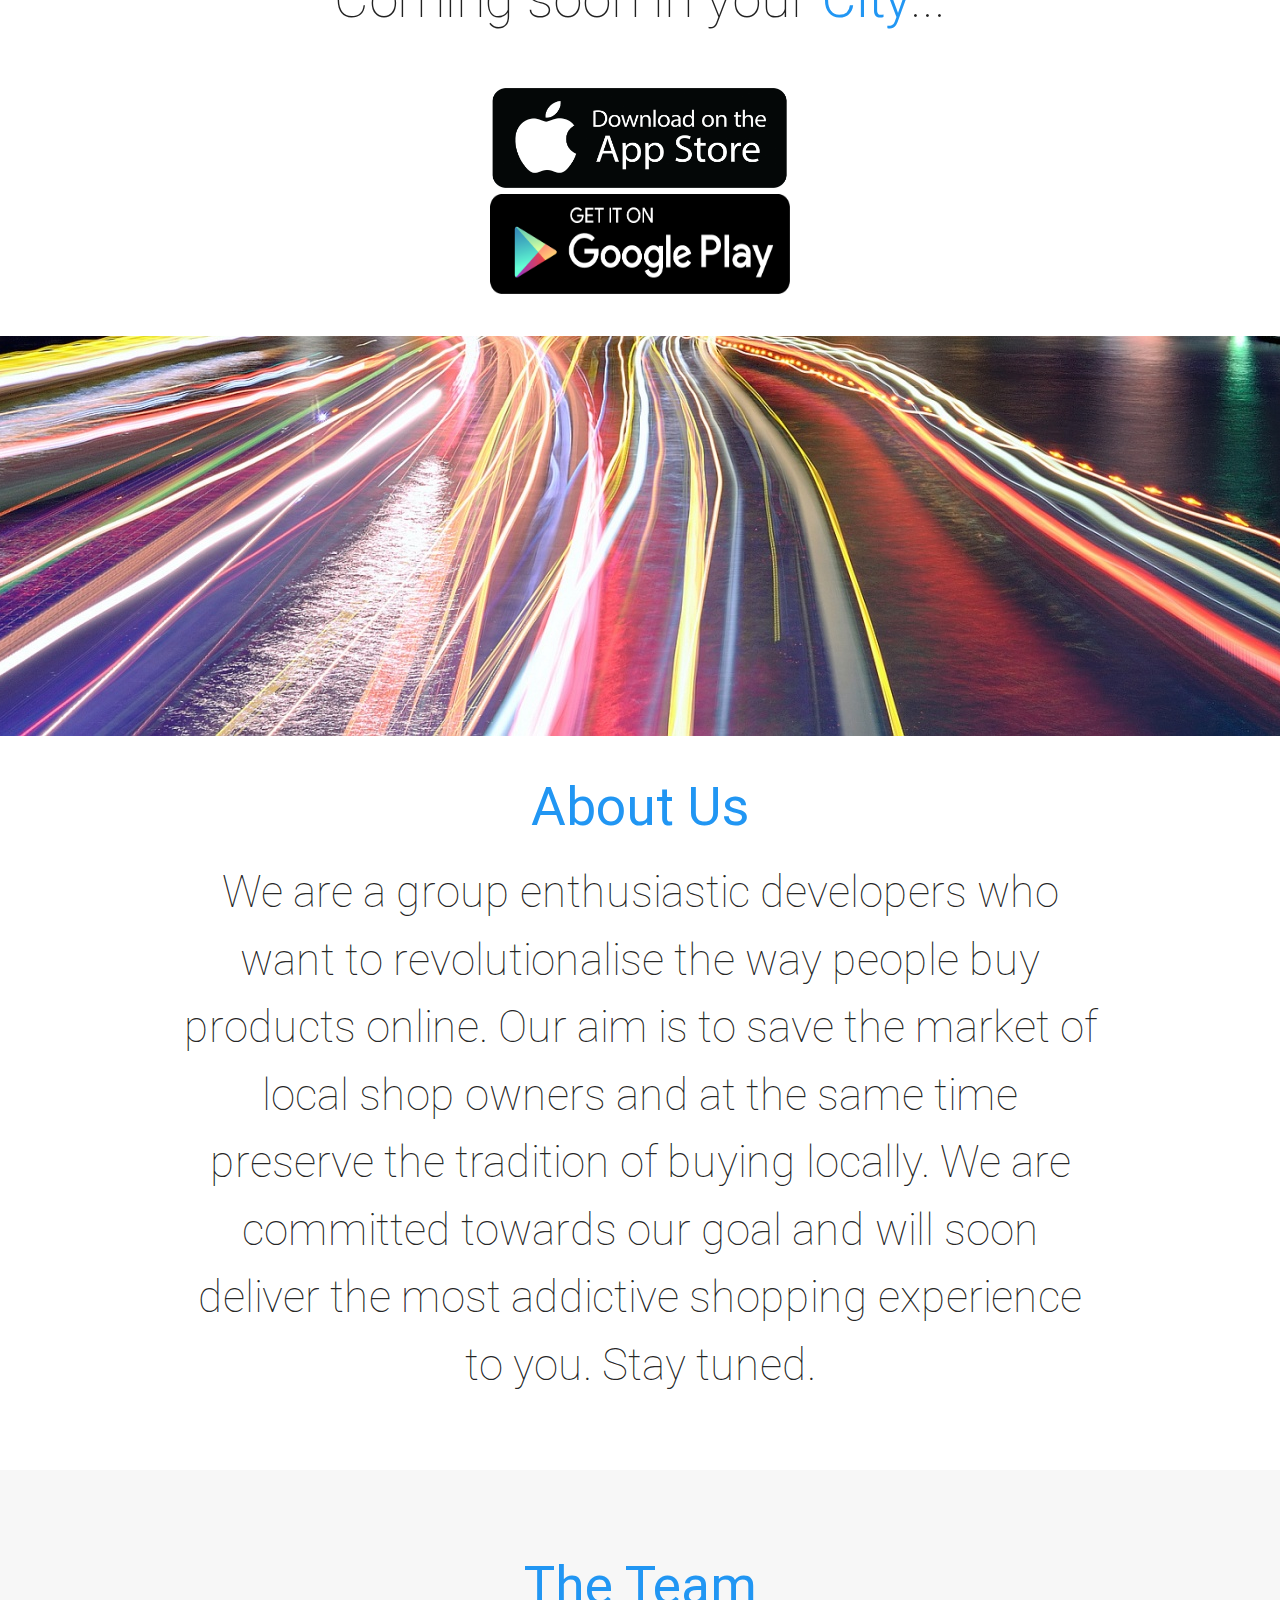
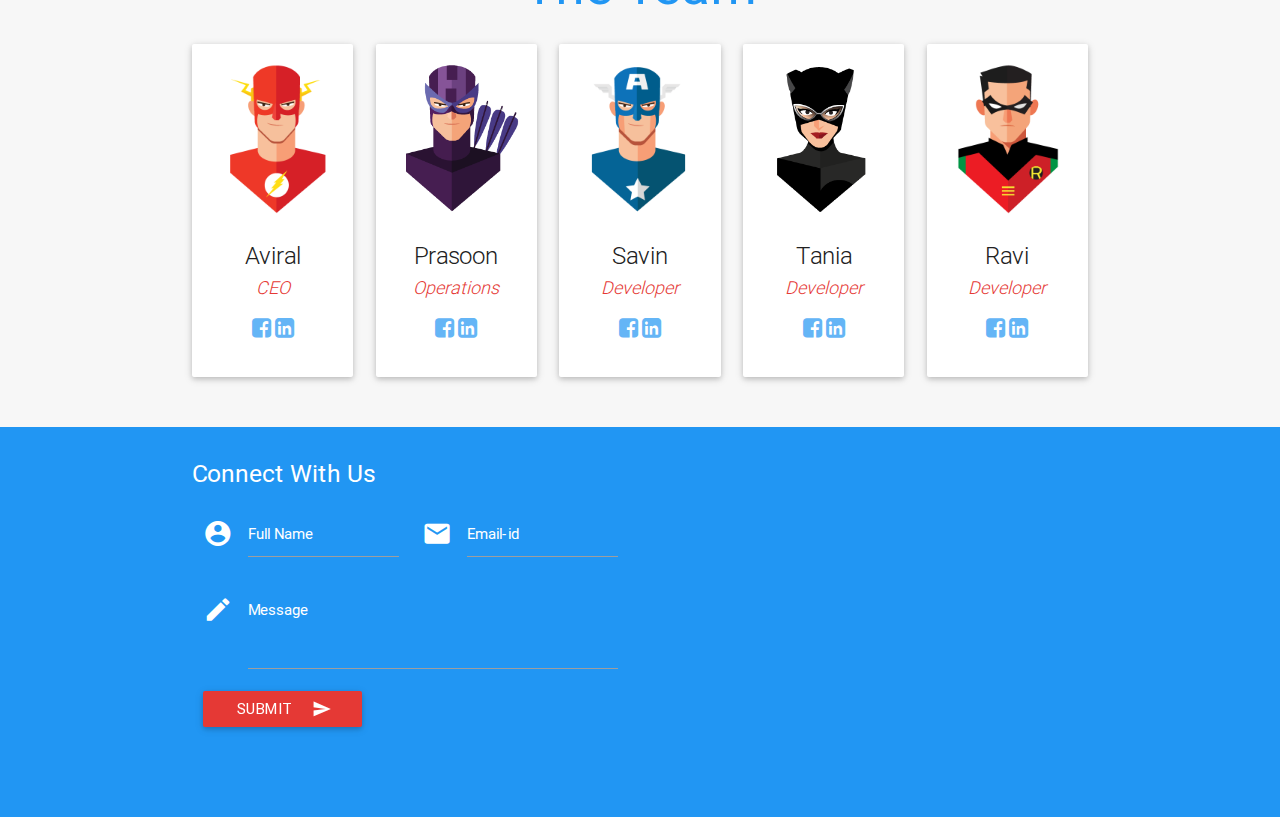
==== commit adb3a96f: "[deploy:modifiedLinks]" ====
--- a/index.html
+++ b/index.html
@@ -4,7 +4,7 @@
     <meta http-equiv="Content-Type" content="text/html; charset=UTF-8"/>
     <meta name="viewport" content="width=device-width, initial-scale=1, maximum-scale=1.0, user-scalable=no"/>
     <meta name="theme-color" content="#2196F3">
-    <title>weloCity</title>
+    <title>Bynao, The Fastest Shopping Experience</title>
 
     <!-- CSS  -->
     <link href="min/plugin-min.css" type="text/css" rel="stylesheet">
@@ -258,66 +258,29 @@
             Connect With Us</h5>
         <div class="row">
             <div class="col l6 s12">
-                <form class="col s12" action="contact.php" method="post">
+                <form class="col s12" method= "post" action="http://www.domain.com/scripts/formemail.bml">
+                    <input type="hidden" name="my_email" value="aviralprakash@gmail.com">
+                    <input type="hidden" name="thankyou_url" value="Thankyou.html">
                     <div class="row">
                         <div class="input-field col s6">
                             <i class="mdi-action-account-circle prefix white-text"></i>
-                            <input id="icon_prefix" name="name" type="text" class="validate white-text">
-                            <label for="icon_prefix" class="white-text">First Name</label>
+                            <input type="text" name="fullname" id="icon_prefix" class="validate white-text" autocomplete="off" > 
+                            <label for="icon_prefix" class="white-text">Full Name</label>
                         </div>
                         <div class="input-field col s6">
                             <i class="mdi-communication-email prefix white-text"></i>
-                            <input id="icon_email" name="email" type="email" class="validate white-text">
+                            <input id="icon_email" type="email" name="email" class="validate white-text" autocomplete="off" >
                             <label for="icon_email" class="white-text">Email-id</label>
                         </div>
                         <div class="input-field col s12">
                             <i class="mdi-editor-mode-edit prefix white-text"></i>
-                            <textarea id="icon_prefix2" name="message" class="materialize-textarea white-text"></textarea>
+                            <textarea id="icon_prefix2" name="message" class="materialize-textarea white-text" autocomplete="off" ></textarea>
                             <label for="icon_prefix2" class="white-text">Message</label>
                         </div>
                         <div class="col  s5">
-                            <button class="btn waves-effect waves-light red darken-1" type="submit">Submit
+                             <button class="btn waves-effect waves-light red darken-1">Submit 
                                 <i class="mdi-content-send right white-text"></i>
-                            </button>
-                        </div>
-                    </div>
-                </form>
-            </div>  
-        </div>
-    </div>
-    <div class="footer-copyright default_color">
-    </div>
-</footer>
-
-<footer id="contact" class="page-footer default_color scrollspy">
-    <div class="container">  
-        <h5 class="white-text">
-            Connect With Us</h5>
-        <div class="row">
-            <div class="col l6 s12">
-                <form class="col s12" method= "post" action="http://www.domain.com/scripts/formemail.bml">
-                    <input type="hidden" name="my_email" value="aviralprakash@gmail.com">
-                    <input type="hidden" name="thankyou_url" value="www.facebook.com">
-                    <div class="row">
-                        <div class="input-field col s6">
-                            <i class="mdi-action-account-circle prefix white-text"></i>
-                            <input type="text" name="fullname" size="25"> 
-                            <label for="icon_prefix" class="white-text">First Name</label>
-                        </div>
-                        <div class="input-field col s6">
-                            <i class="mdi-communication-email prefix white-text"></i>
-                            <input id="icon_email" type="text" name="email" size="25"> >
-                            <label for="icon_email" class="white-text">Email-id</label>
-                        </div>
-                        <div class="input-field col s12">
-                            <i class="mdi-editor-mode-edit prefix white-text"></i>
-                            <textarea id="icon_prefix2" name="message" class="materialize-textarea white-text"></textarea>
-                            <label for="icon_prefix2" class="white-text">Message</label>
-                        </div>
-                        <div class="col  s5">
-                             <button class="btn waves-effect waves-light red darken-1">
                             <input type="submit" name="submit" value="Submit Now" >
-                            <i class="mdi-content-send right white-text"></i>
                             </button>
                         </div>
                     </div>
